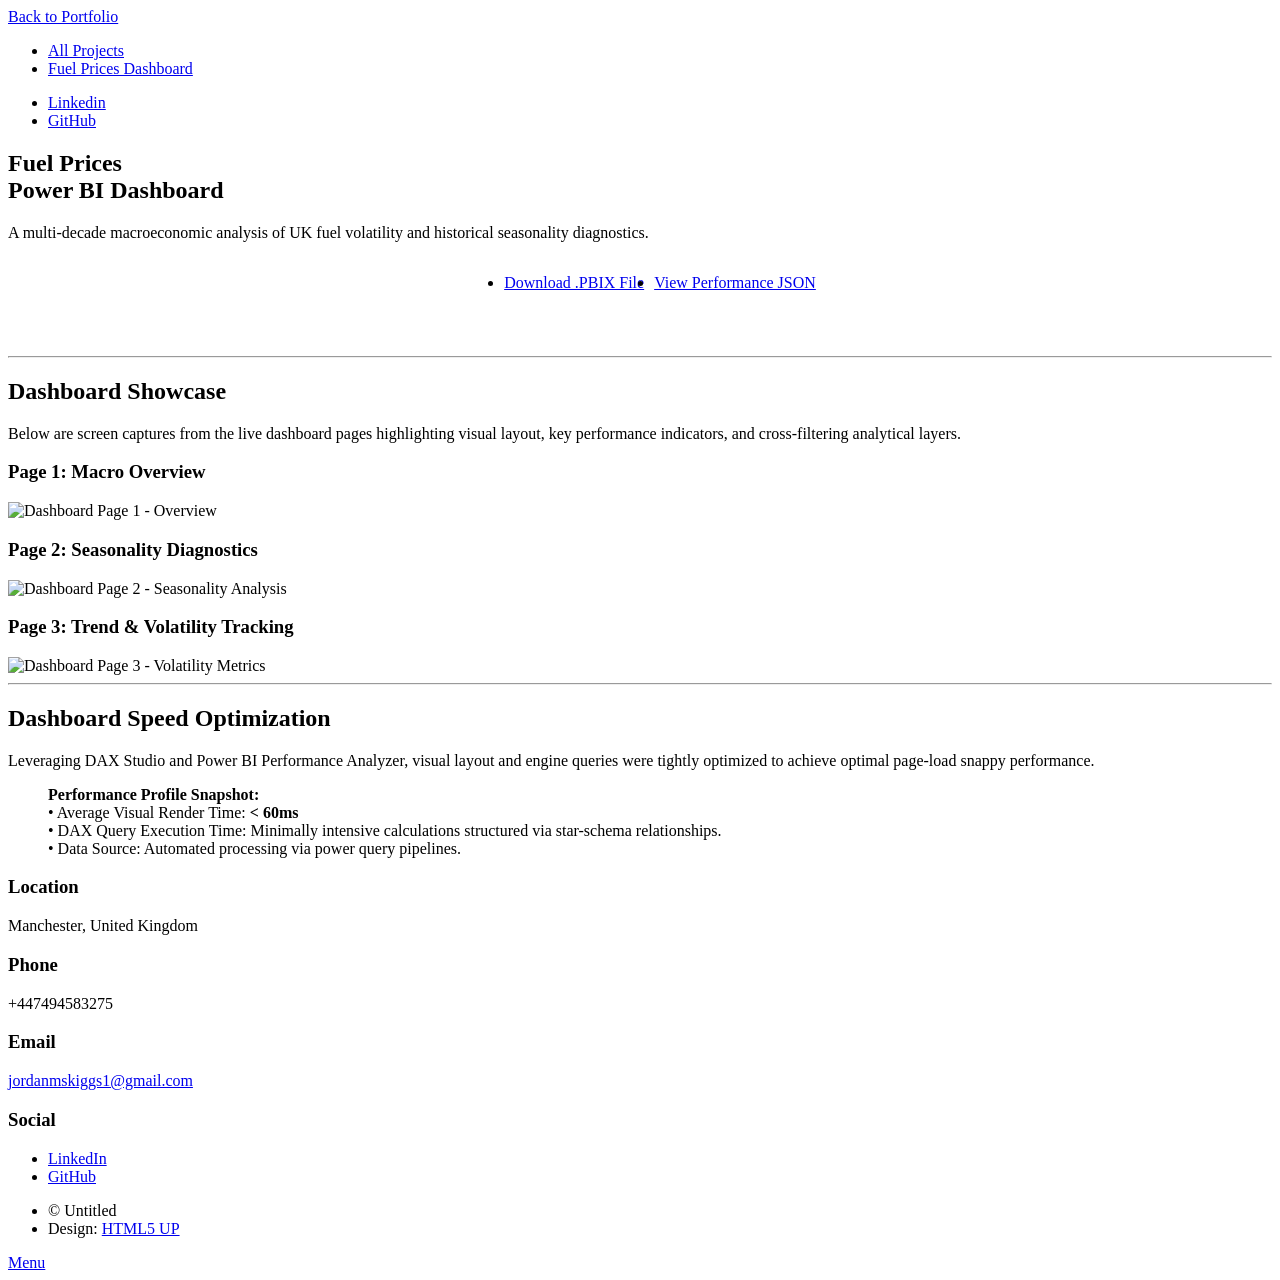
==== fuel-prices.html @ 47be3a99 "Create fuel-prices.html" ====
<!DOCTYPE HTML>
<!--
	Massively by HTML5 UP
	html5up.net | @ajlkn
	Free for personal and commercial use under the CCA 3.0 license (html5up.net/license)
-->
<html>
	<head>
		<title>Fuel Prices Dashboard - Jordan Skiggs Portfolio</title>
		<meta charset="utf-8" />
		<meta name="viewport" content="width=device-width, initial-scale=1, user-scalable=no" />
		<link rel="stylesheet" href="assets/css/main.css" />
		<noscript><link rel="stylesheet" href="assets/css/noscript.css" /></noscript>
	</head>
	<body class="is-preload">

		<!-- Wrapper -->
		<div id="wrapper">

			<!-- Header -->
			<header id="header">
				<a href="index.html" class="logo">Back to Portfolio</a>
			</header>

			<!-- Nav -->
			<nav id="nav">
				<ul class="links">
					<li><a href="index.html">All Projects</a></li>
					<li class="active"><a href="fuel-prices.html">Fuel Prices Dashboard</a></li>
				</ul>
				<ul class="icons">
					<li><a href="https://www.linkedin.com/in/jordan-skiggs-04aa2b9a/" class="icon brands fa-linkedin"><span class="label">Linkedin</span></a></li>
					<li><a href="https://github.com/JordSkiggs" class="icon brands fa-github"><span class="label">GitHub</span></a></li>
				</ul>
			</nav>

			<!-- Main Content -->
			<div id="main">

				<!-- Project Header -->
				<section class="post">
					<header class="major">
						<h1>Fuel Prices<br />Power BI Dashboard</h1>
						<p>A multi-decade macroeconomic analysis of UK fuel volatility and historical seasonality diagnostics.</p>
					</header>

					<!-- Action Buttons -->
					<div style="text-align: center; margin-bottom: 3em;">
						<ul class="actions special" style="display: inline-flex; gap: 10px; justify-content: center;">
							<li><a href="https://github.com/JordSkiggs/FuelPrices/blob/main/Fuel%20Prices.pbix" class="button primary icon solid fa-download">Download .PBIX File</a></li>
							<li><a href="https://github.com/JordSkiggs/FuelPrices/blob/main/PowerBIPerformanceData.json" target="_blank" class="button icon solid fa-file-code">View Performance JSON</a></li>
						</ul>
					</div>

					<hr />

					<!-- Dashboard Pages Showcase -->
					<h2>Dashboard Showcase</h2>
					<p>Below are screen captures from the live dashboard pages highlighting visual layout, key performance indicators, and cross-filtering analytical layers.</p>
					
					<div class="image main">
						<h3>Page 1: Macro Overview</h3>
						<img src="images/fuel-page1.jpg" alt="Dashboard Page 1 - Overview" />
					</div>
					
					<div class="image main">
						<h3>Page 2: Seasonality Diagnostics</h3>
						<img src="images/fuel-page2.jpg" alt="Dashboard Page 2 - Seasonality Analysis" />
					</div>
					
					<div class="image main">
						<h3>Page 3: Trend &amp; Volatility Tracking</h3>
						<img src="images/fuel-page3.jpg" alt="Dashboard Page 3 - Volatility Metrics" />
					</div>

					<hr />

					<!-- Performance Metadata Summary Section -->
					<h2>Dashboard Speed Optimization</h2>
					<p>Leveraging DAX Studio and Power BI Performance Analyzer, visual layout and engine queries were tightly optimized to achieve optimal page-load snappy performance.</p>
					<blockquote>
						<strong>Performance Profile Snapshot:</strong><br />
						• Average Visual Render Time: <strong>&lt; 60ms</strong><br />
						• DAX Query Execution Time: Minimally intensive calculations structured via star-schema relationships.<br />
						• Data Source: Automated processing via power query pipelines.
					</blockquote>
				</section>

			</div>

			<!-- Footer -->
			<footer id="footer">
				<section class="split contact">
					<section class="alt">
						<h3>Location</h3>
						<p>Manchester, United Kingdom</p>
					</section>
					<section>
						<h3>Phone</h3>
						<p>+447494583275</p>
					</section>
					<section>
						<h3>Email</h3>
						<p><a href="mailto:jordanmskiggs1@gmail.com">jordanmskiggs1@gmail.com</a></p>
					</section>
					<section>
						<h3>Social</h3>
						<ul class="icons alt">
							<li><a href="https://www.linkedin.com/in/jordan-skiggs-04aa2b9a/" class="icon brands alt fa-linkedin"><span class="label">LinkedIn</span></a></li>
							<li><a href="https://github.com/JordSkiggs" class="icon brands alt fa-github"><span class="label">GitHub</span></a></li>
						</ul>
					</section>
				</section>
			</footer>

			<!-- Copyright -->
			<div id="copyright">
				<ul><li>&copy; Untitled</li><li>Design: <a href="https://html5up.net">HTML5 UP</a></li></ul>
			</div>

		</div>

		<!-- Scripts -->
		<script src="assets/js/jquery.min.js"></script>
		<script src="assets/js/jquery.scrollex.min.js"></script>
		<script src="assets/js/jquery.scrolly.min.js"></script>
		<script src="assets/js/browser.min.js"></script>
		<script src="assets/js/breakpoints.min.js"></script>
		<script src="assets/js/util.js"></script>
		<script src="assets/js/main.js"></script>

	</body>
</html>
---- assets/css/main.css ----
@import url(fontawesome-all.min.css);
@import url("https://fonts.googleapis.com/css?family=Merriweather:300,700,300italic,700italic|Source+Sans+Pro:900");

/*
	Massively by HTML5 UP
	html5up.net | @ajlkn
	Free for personal and commercial use under the CCA 3.0 license (html5up.net/license)
*/

html, body, div, span, applet, object,
iframe, h1, h2, h3, h4, h5, h6, p, blockquote,
pre, a, abbr, acronym, address, big, cite,
code, del, dfn, em, img, ins, kbd, q, s, samp,
small, strike, strong, sub, sup, tt, var, b,
u, i, center, dl, dt, dd, ol, ul, li, fieldset,
form, label, legend, table, caption, tbody,
tfoot, thead, tr, th, td, article, aside,
canvas, details, embed, figure, figcaption,
footer, header, hgroup, menu, nav, output, ruby,
section, summary, time, mark, audio, video {
	margin: 0;
	padding: 0;
	border: 0;
	font-size: 100%;
	font: inherit;
	vertical-align: baseline;}

article, aside, details, figcaption, figure,
footer, header, hgroup, menu, nav, section {
	display: block;}

body {
	line-height: 1;
}

ol, ul {
	list-style: none;
}

blockquote, q {
	quotes: none;
}

	blockquote:before, blockquote:after, q:before, q:after {
		content: '';
		content: none;
	}

table {
	border-collapse: collapse;
	border-spacing: 0;
}

body {
	-webkit-text-size-adjust: none;
}

mark {
	background-color: transparent;
	color: inherit;
}

input::-moz-focus-inner {
	border: 0;
	padding: 0;
}

input, select, textarea {
	-moz-appearance: none;
	-webkit-appearance: none;
	-ms-appearance: none;
	appearance: none;
}

/* Basic */

	@-ms-viewport {
		width: device-width;
	}

	body {
		-ms-overflow-style: scrollbar;
	}

	@media screen and (max-width: 480px) {

		html, body {
			min-width: 320px;
		}

	}

	html {
		box-sizing: border-box;
	}

	*, *:before, *:after {
		box-sizing: inherit;
	}

	body {
		background-color: #1e252d;
	}

		body.is-preload *, body.is-preload *:before, body.is-preload *:after {
			-moz-animation: none !important;
			-webkit-animation: none !important;
			-ms-animation: none !important;
			animation: none !important;
			-moz-transition: none !important;
			-webkit-transition: none !important;
			-ms-transition: none !important;
			transition: none !important;
		}

/* Type */

	html {
		font-size: 16pt;
	}

		@media screen and (max-width: 1680px) {

			html {
				font-size: 12pt;
			}

		}

		@media screen and (max-width: 1280px) {

			html {
				font-size: 11pt;
			}

		}

		@media screen and (max-width: 360px) {

			html {
				font-size: 10pt;
			}

		}

	body {
		color: #212931;
	}

	body, input, select, textarea {
		font-family: "Merriweather", Georgia, serif;
		font-weight: 300;
		font-size: 1rem;
		line-height: 2.375;
	}

	a {
		-moz-transition: color 0.2s ease-in-out, background-color 0.2s ease-in-out, border-color 0.2s ease-in-out, box-shadow 0.2s ease-in-out;
		-webkit-transition: color 0.2s ease-in-out, background-color 0.2s ease-in-out, border-color 0.2s ease-in-out, box-shadow 0.2s ease-in-out;
		-ms-transition: color 0.2s ease-in-out, background-color 0.2s ease-in-out, border-color 0.2s ease-in-out, box-shadow 0.2s ease-in-out;
		transition: color 0.2s ease-in-out, background-color 0.2s ease-in-out, border-color 0.2s ease-in-out, box-shadow 0.2s ease-in-out;
		border-bottom: dotted 1px;
		text-decoration: none;
	}

		a:hover {
			border-bottom-color: transparent;
		}

	strong, b {
		font-weight: 600;
	}

	em, i {
		font-style: italic;
	}

	p {
		text-align: justify;
		margin: 0 0 2rem 0;
	}

	h1, h2, h3, h4, h5, h6 {
		font-family: "Source Sans Pro", Helvetica, sans-serif;
		font-weight: 900;
		line-height: 1.5;
		letter-spacing: 0.075em;
		text-transform: uppercase;
		margin: 0 0 1rem 0;
	}

		h1 a, h2 a, h3 a, h4 a, h5 a, h6 a {
			border-bottom: 0;
			color: inherit;
			text-decoration: none;
		}

	h1 {
		font-size: 4rem;
		line-height: 1.1;
		margin: 0 0 2rem 0;
	}

	h2 {
		font-size: 1.75rem;
		line-height: 1.3;
		margin: 0 0 1.5rem 0;
	}

	h3 {
		font-size: 1.25rem;
		margin: 0 0 1.5rem 0;
	}

	h4 {
		font-size: 1rem;
	}

	h5 {
		font-size: 0.9rem;
	}

	h6 {
		font-size: 0.8rem;
	}

	sub {
		font-size: 0.8rem;
		position: relative;
		top: 0.5rem;
	}

	sup {
		font-size: 0.8rem;
		position: relative;
		top: -0.5rem;
	}

	blockquote {
		border-left: solid 4px;
		font-style: italic;
		margin: 0 0 2rem 0;
		padding: 0.5rem 0 0.5rem 2rem;
	}

	code {
		border: solid 2px;
		font-family: "Courier New", monospace;
		font-size: 0.9rem;
		margin: 0 0.25rem;
		padding: 0.25rem 0.65rem;
	}

	pre {
		-webkit-overflow-scrolling: touch;
		font-family: "Courier New", monospace;
		font-size: 0.9rem;
		margin: 0 0 2rem 0;
	}

		pre code {
			display: block;
			line-height: 1.75;
			padding: 1rem 1.5rem;
			overflow-x: auto;
		}

	hr {
		border: 0;
		border-bottom: solid 2px;
		margin: 3rem 0;
	}

		hr.major {
			margin: 5rem 0;
		}

	.align-left {
		text-align: left;
	}

	.align-center {
		text-align: center;
	}

	.align-right {
		text-align: right;
	}

	input, select, textarea {
		color: #212931;
	}

	a {
		color: #212931;
		border-bottom-color: rgba(33, 41, 49, 0.5);
	}

		a:hover {
			border-bottom-color: transparent;
			color: #18bfef !important;
		}

	strong, b {
		color: #212931;
	}

	h1, h2, h3, h4, h5, h6 {
		color: #212931;
	}

	blockquote {
		border-left-color: #eeeeee;
	}

	code {
		background: rgba(220, 220, 220, 0.25);
		border-color: #eeeeee;
	}

	hr {
		border-bottom-color: #eeeeee;
	}

/* Row */

	.row {
		display: flex;
		flex-wrap: wrap;
		box-sizing: border-box;
		align-items: stretch;
	}

		.row > * {
			box-sizing: border-box;
		}

		.row.gtr-uniform > * > :last-child {
			margin-bottom: 0;
		}

		.row.aln-left {
			justify-content: flex-start;
		}

		.row.aln-center {
			justify-content: center;
		}

		.row.aln-right {
			justify-content: flex-end;
		}

		.row.aln-top {
			align-items: flex-start;
		}

		.row.aln-middle {
			align-items: center;
		}

		.row.aln-bottom {
			align-items: flex-end;
		}

		.row > .imp {
			order: -1;
		}

		.row > .col-1 {
			width: 8.33333%;
		}

		.row > .off-1 {
			margin-left: 8.33333%;
		}

		.row > .col-2 {
			width: 16.66667%;
		}

		.row > .off-2 {
			margin-left: 16.66667%;
		}

		.row > .col-3 {
			width: 25%;
		}

		.row > .off-3 {
			margin-left: 25%;
		}

		.row > .col-4 {
			width: 33.33333%;
		}

		.row > .off-4 {
			margin-left: 33.33333%;
		}

		.row > .col-5 {
			width: 41.66667%;
		}

		.row > .off-5 {
			margin-left: 41.66667%;
		}

		.row > .col-6 {
			width: 50%;
		}

		.row > .off-6 {
			margin-left: 50%;
		}

		.row > .col-7 {
			width: 58.33333%;
		}

		.row > .off-7 {
			margin-left: 58.33333%;
		}

		.row > .col-8 {
			width: 66.66667%;
		}

		.row > .off-8 {
			margin-left: 66.66667%;
		}

		.row > .col-9 {
			width: 75%;
		}

		.row > .off-9 {
			margin-left: 75%;
		}

		.row > .col-10 {
			width: 83.33333%;
		}

		.row > .off-10 {
			margin-left: 83.33333%;
		}

		.row > .col-11 {
			width: 91.66667%;
		}

		.row > .off-11 {
			margin-left: 91.66667%;
		}

		.row > .col-12 {
			width: 100%;
		}

		.row > .off-12 {
			margin-left: 100%;
		}

		.row.gtr-0 {
			margin-top: 0;
			margin-left: 0rem;
		}

			.row.gtr-0 > * {
				padding: 0 0 0 0rem;
			}

			.row.gtr-0.gtr-uniform {
				margin-top: 0rem;
			}

				.row.gtr-0.gtr-uniform > * {
					padding-top: 0rem;
				}

		.row.gtr-25 {
			margin-top: 0;
			margin-left: -0.375rem;
		}

			.row.gtr-25 > * {
				padding: 0 0 0 0.375rem;
			}

			.row.gtr-25.gtr-uniform {
				margin-top: -0.375rem;
			}

				.row.gtr-25.gtr-uniform > * {
					padding-top: 0.375rem;
				}

		.row.gtr-50 {
			margin-top: 0;
			margin-left: -0.75rem;
		}

			.row.gtr-50 > * {
				padding: 0 0 0 0.75rem;
			}

			.row.gtr-50.gtr-uniform {
				margin-top: -0.75rem;
			}

				.row.gtr-50.gtr-uniform > * {
					padding-top: 0.75rem;
				}

		.row {
			margin-top: 0;
			margin-left: -1.5rem;
		}

			.row > * {
				padding: 0 0 0 1.5rem;
			}

			.row.gtr-uniform {
				margin-top: -1.5rem;
			}

				.row.gtr-uniform > * {
					padding-top: 1.5rem;
				}

		.row.gtr-150 {
			margin-top: 0;
			margin-left: -2.25rem;
		}

			.row.gtr-150 > * {
				padding: 0 0 0 2.25rem;
			}

			.row.gtr-150.gtr-uniform {
				margin-top: -2.25rem;
			}

				.row.gtr-150.gtr-uniform > * {
					padding-top: 2.25rem;
				}

		.row.gtr-200 {
			margin-top: 0;
			margin-left: -3rem;
		}

			.row.gtr-200 > * {
				padding: 0 0 0 3rem;
			}

			.row.gtr-200.gtr-uniform {
				margin-top: -3rem;
			}

				.row.gtr-200.gtr-uniform > * {
					padding-top: 3rem;
				}

		@media screen and (max-width: 1680px) {

			.row {
				display: flex;
				flex-wrap: wrap;
				box-sizing: border-box;
				align-items: stretch;
			}

				.row > * {
					box-sizing: border-box;
				}

				.row.gtr-uniform > * > :last-child {
					margin-bottom: 0;
				}

				.row.aln-left {
					justify-content: flex-start;
				}

				.row.aln-center {
					justify-content: center;
				}

				.row.aln-right {
					justify-content: flex-end;
				}

				.row.aln-top {
					align-items: flex-start;
				}

				.row.aln-middle {
					align-items: center;
				}

				.row.aln-bottom {
					align-items: flex-end;
				}

				.row > .imp-xlarge {
					order: -1;
				}

				.row > .col-1-xlarge {
					width: 8.33333%;
				}

				.row > .off-1-xlarge {
					margin-left: 8.33333%;
				}

				.row > .col-2-xlarge {
					width: 16.66667%;
				}

				.row > .off-2-xlarge {
					margin-left: 16.66667%;
				}

				.row > .col-3-xlarge {
					width: 25%;
				}

				.row > .off-3-xlarge {
					margin-left: 25%;
				}

				.row > .col-4-xlarge {
					width: 33.33333%;
				}

				.row > .off-4-xlarge {
					margin-left: 33.33333%;
				}

				.row > .col-5-xlarge {
					width: 41.66667%;
				}

				.row > .off-5-xlarge {
					margin-left: 41.66667%;
				}

				.row > .col-6-xlarge {
					width: 50%;
				}

				.row > .off-6-xlarge {
					margin-left: 50%;
				}

				.row > .col-7-xlarge {
					width: 58.33333%;
				}

				.row > .off-7-xlarge {
					margin-left: 58.33333%;
				}

				.row > .col-8-xlarge {
					width: 66.66667%;
				}

				.row > .off-8-xlarge {
					margin-left: 66.66667%;
				}

				.row > .col-9-xlarge {
					width: 75%;
				}

				.row > .off-9-xlarge {
					margin-left: 75%;
				}

				.row > .col-10-xlarge {
					width: 83.33333%;
				}

				.row > .off-10-xlarge {
					margin-left: 83.33333%;
				}

				.row > .col-11-xlarge {
					width: 91.66667%;
				}

				.row > .off-11-xlarge {
					margin-left: 91.66667%;
				}

				.row > .col-12-xlarge {
					width: 100%;
				}

				.row > .off-12-xlarge {
					margin-left: 100%;
				}

				.row.gtr-0 {
					margin-top: 0;
					margin-left: 0rem;
				}

					.row.gtr-0 > * {
						padding: 0 0 0 0rem;
					}

					.row.gtr-0.gtr-uniform {
						margin-top: 0rem;
					}

						.row.gtr-0.gtr-uniform > * {
							padding-top: 0rem;
						}

				.row.gtr-25 {
					margin-top: 0;
					margin-left: -0.375rem;
				}

					.row.gtr-25 > * {
						padding: 0 0 0 0.375rem;
					}

					.row.gtr-25.gtr-uniform {
						margin-top: -0.375rem;
					}

						.row.gtr-25.gtr-uniform > * {
							padding-top: 0.375rem;
						}

				.row.gtr-50 {
					margin-top: 0;
					margin-left: -0.75rem;
				}

					.row.gtr-50 > * {
						padding: 0 0 0 0.75rem;
					}

					.row.gtr-50.gtr-uniform {
						margin-top: -0.75rem;
					}

						.row.gtr-50.gtr-uniform > * {
							padding-top: 0.75rem;
						}

				.row {
					margin-top: 0;
					margin-left: -1.5rem;
				}

					.row > * {
						padding: 0 0 0 1.5rem;
					}

					.row.gtr-uniform {
						margin-top: -1.5rem;
					}

						.row.gtr-uniform > * {
							padding-top: 1.5rem;
						}

				.row.gtr-150 {
					margin-top: 0;
					margin-left: -2.25rem;
				}

					.row.gtr-150 > * {
						padding: 0 0 0 2.25rem;
					}

					.row.gtr-150.gtr-uniform {
						margin-top: -2.25rem;
					}

						.row.gtr-150.gtr-uniform > * {
							padding-top: 2.25rem;
						}

				.row.gtr-200 {
					margin-top: 0;
					margin-left: -3rem;
				}

					.row.gtr-200 > * {
						padding: 0 0 0 3rem;
					}

					.row.gtr-200.gtr-uniform {
						margin-top: -3rem;
					}

						.row.gtr-200.gtr-uniform > * {
							padding-top: 3rem;
						}

		}

		@media screen and (max-width: 1280px) {

			.row {
				display: flex;
				flex-wrap: wrap;
				box-sizing: border-box;
				align-items: stretch;
			}

				.row > * {
					box-sizing: border-box;
				}

				.row.gtr-uniform > * > :last-child {
					margin-bottom: 0;
				}

				.row.aln-left {
					justify-content: flex-start;
				}

				.row.aln-center {
					justify-content: center;
				}

				.row.aln-right {
					justify-content: flex-end;
				}

				.row.aln-top {
					align-items: flex-start;
				}

				.row.aln-middle {
					align-items: center;
				}

				.row.aln-bottom {
					align-items: flex-end;
				}

				.row > .imp-large {
					order: -1;
				}

				.row > .col-1-large {
					width: 8.33333%;
				}

				.row > .off-1-large {
					margin-left: 8.33333%;
				}

				.row > .col-2-large {
					width: 16.66667%;
				}

				.row > .off-2-large {
					margin-left: 16.66667%;
				}

				.row > .col-3-large {
					width: 25%;
				}

				.row > .off-3-large {
					margin-left: 25%;
				}

				.row > .col-4-large {
					width: 33.33333%;
				}

				.row > .off-4-large {
					margin-left: 33.33333%;
				}

				.row > .col-5-large {
					width: 41.66667%;
				}

				.row > .off-5-large {
					margin-left: 41.66667%;
				}

				.row > .col-6-large {
					width: 50%;
				}

				.row > .off-6-large {
					margin-left: 50%;
				}

				.row > .col-7-large {
					width: 58.33333%;
				}

				.row > .off-7-large {
					margin-left: 58.33333%;
				}

				.row > .col-8-large {
					width: 66.66667%;
				}

				.row > .off-8-large {
					margin-left: 66.66667%;
				}

				.row > .col-9-large {
					width: 75%;
				}

				.row > .off-9-large {
					margin-left: 75%;
				}

				.row > .col-10-large {
					width: 83.33333%;
				}

				.row > .off-10-large {
					margin-left: 83.33333%;
				}

				.row > .col-11-large {
					width: 91.66667%;
				}

				.row > .off-11-large {
					margin-left: 91.66667%;
				}

				.row > .col-12-large {
					width: 100%;
				}

				.row > .off-12-large {
					margin-left: 100%;
				}

				.row.gtr-0 {
					margin-top: 0;
					margin-left: 0rem;
				}

					.row.gtr-0 > * {
						padding: 0 0 0 0rem;
					}

					.row.gtr-0.gtr-uniform {
						margin-top: 0rem;
					}

						.row.gtr-0.gtr-uniform > * {
							padding-top: 0rem;
						}

				.row.gtr-25 {
					margin-top: 0;
					margin-left: -0.375rem;
				}

					.row.gtr-25 > * {
						padding: 0 0 0 0.375rem;
					}

					.row.gtr-25.gtr-uniform {
						margin-top: -0.375rem;
					}

						.row.gtr-25.gtr-uniform > * {
							padding-top: 0.375rem;
						}

				.row.gtr-50 {
					margin-top: 0;
					margin-left: -0.75rem;
				}

					.row.gtr-50 > * {
						padding: 0 0 0 0.75rem;
					}

					.row.gtr-50.gtr-uniform {
						margin-top: -0.75rem;
					}

						.row.gtr-50.gtr-uniform > * {
							padding-top: 0.75rem;
						}

				.row {
					margin-top: 0;
					margin-left: -1.5rem;
				}

					.row > * {
						padding: 0 0 0 1.5rem;
					}

					.row.gtr-uniform {
						margin-top: -1.5rem;
					}

						.row.gtr-uniform > * {
							padding-top: 1.5rem;
						}

				.row.gtr-150 {
					margin-top: 0;
					margin-left: -2.25rem;
				}

					.row.gtr-150 > * {
						padding: 0 0 0 2.25rem;
					}

					.row.gtr-150.gtr-uniform {
						margin-top: -2.25rem;
					}

						.row.gtr-150.gtr-uniform > * {
							padding-top: 2.25rem;
						}

				.row.gtr-200 {
					margin-top: 0;
					margin-left: -3rem;
				}

					.row.gtr-200 > * {
						padding: 0 0 0 3rem;
					}

					.row.gtr-200.gtr-uniform {
						margin-top: -3rem;
					}

						.row.gtr-200.gtr-uniform > * {
							padding-top: 3rem;
						}

		}

		@media screen and (max-width: 980px) {

			.row {
				display: flex;
				flex-wrap: wrap;
				box-sizing: border-box;
				align-items: stretch;
			}

				.row > * {
					box-sizing: border-box;
				}

				.row.gtr-uniform > * > :last-child {
					margin-bottom: 0;
				}

				.row.aln-left {
					justify-content: flex-start;
				}

				.row.aln-center {
					justify-content: center;
				}

				.row.aln-right {
					justify-content: flex-end;
				}

				.row.aln-top {
					align-items: flex-start;
				}

				.row.aln-middle {
					align-items: center;
				}

				.row.aln-bottom {
					align-items: flex-end;
				}

				.row > .imp-medium {
					order: -1;
				}

				.row > .col-1-medium {
					width: 8.33333%;
				}

				.row > .off-1-medium {
					margin-left: 8.33333%;
				}

				.row > .col-2-medium {
					width: 16.66667%;
				}

				.row > .off-2-medium {
					margin-left: 16.66667%;
				}

				.row > .col-3-medium {
					width: 25%;
				}

				.row > .off-3-medium {
					margin-left: 25%;
				}

				.row > .col-4-medium {
					width: 33.33333%;
				}

				.row > .off-4-medium {
					margin-left: 33.33333%;
				}

				.row > .col-5-medium {
					width: 41.66667%;
				}

				.row > .off-5-medium {
					margin-left: 41.66667%;
				}

				.row > .col-6-medium {
					width: 50%;
				}

				.row > .off-6-medium {
					margin-left: 50%;
				}

				.row > .col-7-medium {
					width: 58.33333%;
				}

				.row > .off-7-medium {
					margin-left: 58.33333%;
				}

				.row > .col-8-medium {
					width: 66.66667%;
				}

				.row > .off-8-medium {
					margin-left: 66.66667%;
				}

				.row > .col-9-medium {
					width: 75%;
				}

				.row > .off-9-medium {
					margin-left: 75%;
				}

				.row > .col-10-medium {
					width: 83.33333%;
				}

				.row > .off-10-medium {
					margin-left: 83.33333%;
				}

				.row > .col-11-medium {
					width: 91.66667%;
				}

				.row > .off-11-medium {
					margin-left: 91.66667%;
				}

				.row > .col-12-medium {
					width: 100%;
				}

				.row > .off-12-medium {
					margin-left: 100%;
				}

				.row.gtr-0 {
					margin-top: 0;
					margin-left: 0rem;
				}

					.row.gtr-0 > * {
						padding: 0 0 0 0rem;
					}

					.row.gtr-0.gtr-uniform {
						margin-top: 0rem;
					}

						.row.gtr-0.gtr-uniform > * {
							padding-top: 0rem;
						}

				.row.gtr-25 {
					margin-top: 0;
					margin-left: -0.375rem;
				}

					.row.gtr-25 > * {
						padding: 0 0 0 0.375rem;
					}

					.row.gtr-25.gtr-uniform {
						margin-top: -0.375rem;
					}

						.row.gtr-25.gtr-uniform > * {
							padding-top: 0.375rem;
						}

				.row.gtr-50 {
					margin-top: 0;
					margin-left: -0.75rem;
				}

					.row.gtr-50 > * {
						padding: 0 0 0 0.75rem;
					}

					.row.gtr-50.gtr-uniform {
						margin-top: -0.75rem;
					}

						.row.gtr-50.gtr-uniform > * {
							padding-top: 0.75rem;
						}

				.row {
					margin-top: 0;
					margin-left: -1.5rem;
				}

					.row > * {
						padding: 0 0 0 1.5rem;
					}

					.row.gtr-uniform {
						margin-top: -1.5rem;
					}

						.row.gtr-uniform > * {
							padding-top: 1.5rem;
						}

				.row.gtr-150 {
					margin-top: 0;
					margin-left: -2.25rem;
				}

					.row.gtr-150 > * {
						padding: 0 0 0 2.25rem;
					}

					.row.gtr-150.gtr-uniform {
						margin-top: -2.25rem;
					}

						.row.gtr-150.gtr-uniform > * {
							padding-top: 2.25rem;
						}

				.row.gtr-200 {
					margin-top: 0;
					margin-left: -3rem;
				}

					.row.gtr-200 > * {
						padding: 0 0 0 3rem;
					}

					.row.gtr-200.gtr-uniform {
						margin-top: -3rem;
					}

						.row.gtr-200.gtr-uniform > * {
							padding-top: 3rem;
						}

		}

		@media screen and (max-width: 736px) {

			.row {
				display: flex;
				flex-wrap: wrap;
				box-sizing: border-box;
				align-items: stretch;
			}

				.row > * {
					box-sizing: border-box;
				}

				.row.gtr-uniform > * > :last-child {
					margin-bottom: 0;
				}

				.row.aln-left {
					justify-content: flex-start;
				}

				.row.aln-center {
					justify-content: center;
				}

				.row.aln-right {
					justify-content: flex-end;
				}

				.row.aln-top {
					align-items: flex-start;
				}

				.row.aln-middle {
					align-items: center;
				}

				.row.aln-bottom {
					align-items: flex-end;
				}

				.row > .imp-small {
					order: -1;
				}

				.row > .col-1-small {
					width: 8.33333%;
				}

				.row > .off-1-small {
					margin-left: 8.33333%;
				}

				.row > .col-2-small {
					width: 16.66667%;
				}

				.row > .off-2-small {
					margin-left: 16.66667%;
				}

				.row > .col-3-small {
					width: 25%;
				}

				.row > .off-3-small {
					margin-left: 25%;
				}

				.row > .col-4-small {
					width: 33.33333%;
				}

				.row > .off-4-small {
					margin-left: 33.33333%;
				}

				.row > .col-5-small {
					width: 41.66667%;
				}

				.row > .off-5-small {
					margin-left: 41.66667%;
				}

				.row > .col-6-small {
					width: 50%;
				}

				.row > .off-6-small {
					margin-left: 50%;
				}

				.row > .col-7-small {
					width: 58.33333%;
				}

				.row > .off-7-small {
					margin-left: 58.33333%;
				}

				.row > .col-8-small {
					width: 66.66667%;
				}

				.row > .off-8-small {
					margin-left: 66.66667%;
				}

				.row > .col-9-small {
					width: 75%;
				}

				.row > .off-9-small {
					margin-left: 75%;
				}

				.row > .col-10-small {
					width: 83.33333%;
				}

				.row > .off-10-small {
					margin-left: 83.33333%;
				}

				.row > .col-11-small {
					width: 91.66667%;
				}

				.row > .off-11-small {
					margin-left: 91.66667%;
				}

				.row > .col-12-small {
					width: 100%;
				}

				.row > .off-12-small {
					margin-left: 100%;
				}

				.row.gtr-0 {
					margin-top: 0;
					margin-left: 0rem;
				}

					.row.gtr-0 > * {
						padding: 0 0 0 0rem;
					}

					.row.gtr-0.gtr-uniform {
						margin-top: 0rem;
					}

						.row.gtr-0.gtr-uniform > * {
							padding-top: 0rem;
						}

				.row.gtr-25 {
					margin-top: 0;
					margin-left: -0.375rem;
				}

					.row.gtr-25 > * {
						padding: 0 0 0 0.375rem;
					}

					.row.gtr-25.gtr-uniform {
						margin-top: -0.375rem;
					}

						.row.gtr-25.gtr-uniform > * {
							padding-top: 0.375rem;
						}

				.row.gtr-50 {
					margin-top: 0;
					margin-left: -0.75rem;
				}

					.row.gtr-50 > * {
						padding: 0 0 0 0.75rem;
					}

					.row.gtr-50.gtr-uniform {
						margin-top: -0.75rem;
					}

						.row.gtr-50.gtr-uniform > * {
							padding-top: 0.75rem;
						}

				.row {
					margin-top: 0;
					margin-left: -1.5rem;
				}

					.row > * {
						padding: 0 0 0 1.5rem;
					}

					.row.gtr-uniform {
						margin-top: -1.5rem;
					}

						.row.gtr-uniform > * {
							padding-top: 1.5rem;
						}

				.row.gtr-150 {
					margin-top: 0;
					margin-left: -2.25rem;
				}

					.row.gtr-150 > * {
						padding: 0 0 0 2.25rem;
					}

					.row.gtr-150.gtr-uniform {
						margin-top: -2.25rem;
					}

						.row.gtr-150.gtr-uniform > * {
							padding-top: 2.25rem;
						}

				.row.gtr-200 {
					margin-top: 0;
					margin-left: -3rem;
				}

					.row.gtr-200 > * {
						padding: 0 0 0 3rem;
					}

					.row.gtr-200.gtr-uniform {
						margin-top: -3rem;
					}

						.row.gtr-200.gtr-uniform > * {
							padding-top: 3rem;
						}

		}

		@media screen and (max-width: 480px) {

			.row {
				display: flex;
				flex-wrap: wrap;
				box-sizing: border-box;
				align-items: stretch;
			}

				.row > * {
					box-sizing: border-box;
				}

				.row.gtr-uniform > * > :last-child {
					margin-bottom: 0;
				}

				.row.aln-left {
					justify-content: flex-start;
				}

				.row.aln-center {
					justify-content: center;
				}

				.row.aln-right {
					justify-content: flex-end;
				}

				.row.aln-top {
					align-items: flex-start;
				}

				.row.aln-middle {
					align-items: center;
				}

				.row.aln-bottom {
					align-items: flex-end;
				}

				.row > .imp-xsmall {
					order: -1;
				}

				.row > .col-1-xsmall {
					width: 8.33333%;
				}

				.row > .off-1-xsmall {
					margin-left: 8.33333%;
				}

				.row > .col-2-xsmall {
					width: 16.66667%;
				}

				.row > .off-2-xsmall {
					margin-left: 16.66667%;
				}

				.row > .col-3-xsmall {
					width: 25%;
				}

				.row > .off-3-xsmall {
					margin-left: 25%;
				}

				.row > .col-4-xsmall {
					width: 33.33333%;
				}

				.row > .off-4-xsmall {
					margin-left: 33.33333%;
				}

				.row > .col-5-xsmall {
					width: 41.66667%;
				}

				.row > .off-5-xsmall {
					margin-left: 41.66667%;
				}

				.row > .col-6-xsmall {
					width: 50%;
				}

				.row > .off-6-xsmall {
					margin-left: 50%;
				}

				.row > .col-7-xsmall {
					width: 58.33333%;
				}

				.row > .off-7-xsmall {
					margin-left: 58.33333%;
				}

				.row > .col-8-xsmall {
					width: 66.66667%;
				}

				.row > .off-8-xsmall {
					margin-left: 66.66667%;
				}

				.row > .col-9-xsmall {
					width: 75%;
				}

				.row > .off-9-xsmall {
					margin-left: 75%;
				}

				.row > .col-10-xsmall {
					width: 83.33333%;
				}

				.row > .off-10-xsmall {
					margin-left: 83.33333%;
				}

				.row > .col-11-xsmall {
					width: 91.66667%;
				}

				.row > .off-11-xsmall {
					margin-left: 91.66667%;
				}

				.row > .col-12-xsmall {
					width: 100%;
				}

				.row > .off-12-xsmall {
					margin-left: 100%;
				}

				.row.gtr-0 {
					margin-top: 0;
					margin-left: 0rem;
				}

					.row.gtr-0 > * {
						padding: 0 0 0 0rem;
					}

					.row.gtr-0.gtr-uniform {
						margin-top: 0rem;
					}

						.row.gtr-0.gtr-uniform > * {
							padding-top: 0rem;
						}

				.row.gtr-25 {
					margin-top: 0;
					margin-left: -0.375rem;
				}

					.row.gtr-25 > * {
						padding: 0 0 0 0.375rem;
					}

					.row.gtr-25.gtr-uniform {
						margin-top: -0.375rem;
					}

						.row.gtr-25.gtr-uniform > * {
							padding-top: 0.375rem;
						}

				.row.gtr-50 {
					margin-top: 0;
					margin-left: -0.75rem;
				}

					.row.gtr-50 > * {
						padding: 0 0 0 0.75rem;
					}

					.row.gtr-50.gtr-uniform {
						margin-top: -0.75rem;
					}

						.row.gtr-50.gtr-uniform > * {
							padding-top: 0.75rem;
						}

				.row {
					margin-top: 0;
					margin-left: -1.5rem;
				}

					.row > * {
						padding: 0 0 0 1.5rem;
					}

					.row.gtr-uniform {
						margin-top: -1.5rem;
					}

						.row.gtr-uniform > * {
							padding-top: 1.5rem;
						}

				.row.gtr-150 {
					margin-top: 0;
					margin-left: -2.25rem;
				}

					.row.gtr-150 > * {
						padding: 0 0 0 2.25rem;
					}

					.row.gtr-150.gtr-uniform {
						margin-top: -2.25rem;
					}

						.row.gtr-150.gtr-uniform > * {
							padding-top: 2.25rem;
						}

				.row.gtr-200 {
					margin-top: 0;
					margin-left: -3rem;
				}

					.row.gtr-200 > * {
						padding: 0 0 0 3rem;
					}

					.row.gtr-200.gtr-uniform {
						margin-top: -3rem;
					}

						.row.gtr-200.gtr-uniform > * {
							padding-top: 3rem;
						}

		}

		@media screen and (max-width: 360px) {

			.row {
				display: flex;
				flex-wrap: wrap;
				box-sizing: border-box;
				align-items: stretch;
			}

				.row > * {
					box-sizing: border-box;
				}

				.row.gtr-uniform > * > :last-child {
					margin-bottom: 0;
				}

				.row.aln-left {
					justify-content: flex-start;
				}

				.row.aln-center {
					justify-content: center;
				}

				.row.aln-right {
					justify-content: flex-end;
				}

				.row.aln-top {
					align-items: flex-start;
				}

				.row.aln-middle {
					align-items: center;
				}

				.row.aln-bottom {
					align-items: flex-end;
				}

				.row > .imp-xxsmall {
					order: -1;
				}

				.row > .col-1-xxsmall {
					width: 8.33333%;
				}

				.row > .off-1-xxsmall {
					margin-left: 8.33333%;
				}

				.row > .col-2-xxsmall {
					width: 16.66667%;
				}

				.row > .off-2-xxsmall {
					margin-left: 16.66667%;
				}

				.row > .col-3-xxsmall {
					width: 25%;
				}

				.row > .off-3-xxsmall {
					margin-left: 25%;
				}

				.row > .col-4-xxsmall {
					width: 33.33333%;
				}

				.row > .off-4-xxsmall {
					margin-left: 33.33333%;
				}

				.row > .col-5-xxsmall {
					width: 41.66667%;
				}

				.row > .off-5-xxsmall {
					margin-left: 41.66667%;
				}

				.row > .col-6-xxsmall {
					width: 50%;
				}

				.row > .off-6-xxsmall {
					margin-left: 50%;
				}

				.row > .col-7-xxsmall {
					width: 58.33333%;
				}

				.row > .off-7-xxsmall {
					margin-left: 58.33333%;
				}

				.row > .col-8-xxsmall {
					width: 66.66667%;
				}

				.row > .off-8-xxsmall {
					margin-left: 66.66667%;
				}

				.row > .col-9-xxsmall {
					width: 75%;
				}

				.row > .off-9-xxsmall {
					margin-left: 75%;
				}

				.row > .col-10-xxsmall {
					width: 83.33333%;
				}

				.row > .off-10-xxsmall {
					margin-left: 83.33333%;
				}

				.row > .col-11-xxsmall {
					width: 91.66667%;
				}

				.row > .off-11-xxsmall {
					margin-left: 91.66667%;
				}

				.row > .col-12-xxsmall {
					width: 100%;
				}

				.row > .off-12-xxsmall {
					margin-left: 100%;
				}

				.row.gtr-0 {
					margin-top: 0;
					margin-left: 0rem;
				}

					.row.gtr-0 > * {
						padding: 0 0 0 0rem;
					}

					.row.gtr-0.gtr-uniform {
						margin-top: 0rem;
					}

						.row.gtr-0.gtr-uniform > * {
							padding-top: 0rem;
						}

				.row.gtr-25 {
					margin-top: 0;
					margin-left: -0.375rem;
				}

					.row.gtr-25 > * {
						padding: 0 0 0 0.375rem;
					}

					.row.gtr-25.gtr-uniform {
						margin-top: -0.375rem;
					}

						.row.gtr-25.gtr-uniform > * {
							padding-top: 0.375rem;
						}

				.row.gtr-50 {
					margin-top: 0;
					margin-left: -0.75rem;
				}

					.row.gtr-50 > * {
						padding: 0 0 0 0.75rem;
					}

					.row.gtr-50.gtr-uniform {
						margin-top: -0.75rem;
					}

						.row.gtr-50.gtr-uniform > * {
							padding-top: 0.75rem;
						}

				.row {
					margin-top: 0;
					margin-left: -1.5rem;
				}

					.row > * {
						padding: 0 0 0 1.5rem;
					}

					.row.gtr-uniform {
						margin-top: -1.5rem;
					}

						.row.gtr-uniform > * {
							padding-top: 1.5rem;
						}

				.row.gtr-150 {
					margin-top: 0;
					margin-left: -2.25rem;
				}

					.row.gtr-150 > * {
						padding: 0 0 0 2.25rem;
					}

					.row.gtr-150.gtr-uniform {
						margin-top: -2.25rem;
					}

						.row.gtr-150.gtr-uniform > * {
							padding-top: 2.25rem;
						}

				.row.gtr-200 {
					margin-top: 0;
					margin-left: -3rem;
				}

					.row.gtr-200 > * {
						padding: 0 0 0 3rem;
					}

					.row.gtr-200.gtr-uniform {
						margin-top: -3rem;
					}

						.row.gtr-200.gtr-uniform > * {
							padding-top: 3rem;
						}

		}

/* Box */

	.box {
		border: solid 2px;
		margin-bottom: 2rem;
		padding: 1.5rem;
	}

		.box > :last-child,
		.box > :last-child > :last-child,
		.box > :last-child > :last-child > :last-child {
			margin-bottom: 0;
		}

		.box.alt {
			border: 0;
			border-radius: 0;
			padding: 0;
		}

	.box {
		border-color: #eeeeee;
	}

/* Button */

	input[type="submit"],
	input[type="reset"],
	input[type="button"],
	button,
	.button {
		-moz-appearance: none;
		-webkit-appearance: none;
		-ms-appearance: none;
		appearance: none;
		-moz-transition: background-color 0.2s ease-in-out, box-shadow 0.2s ease-in-out, color 0.2s ease-in-out;
		-webkit-transition: background-color 0.2s ease-in-out, box-shadow 0.2s ease-in-out, color 0.2s ease-in-out;
		-ms-transition: background-color 0.2s ease-in-out, box-shadow 0.2s ease-in-out, color 0.2s ease-in-out;
		transition: background-color 0.2s ease-in-out, box-shadow 0.2s ease-in-out, color 0.2s ease-in-out;
		border: 0;
		border-radius: 0;
		cursor: pointer;
		display: inline-block;
		font-family: "Source Sans Pro", Helvetica, sans-serif;
		font-size: 0.8rem;
		font-weight: 900;
		letter-spacing: 0.075em;
		height: 3rem;
		line-height: 3rem;
		padding: 0 2rem;
		text-align: center;
		text-decoration: none;
		text-transform: uppercase;
		white-space: nowrap;
	}

		input[type="submit"].icon:before,
		input[type="reset"].icon:before,
		input[type="button"].icon:before,
		button.icon:before,
		.button.icon:before {
			margin-right: 0.5rem;
		}

		input[type="submit"].icon.solo,
		input[type="reset"].icon.solo,
		input[type="button"].icon.solo,
		button.icon.solo,
		.button.icon.solo {
			position: relative;
			width: 4rem;
			height: 4rem;
			line-height: 4rem;
			border-radius: 4rem;
			text-indent: 4rem;
			overflow: hidden;
			padding: 0;
			white-space: nowrap;
		}

			input[type="submit"].icon.solo:before,
			input[type="reset"].icon.solo:before,
			input[type="button"].icon.solo:before,
			button.icon.solo:before,
			.button.icon.solo:before {
				position: absolute;
				display: block;
				top: 0;
				left: 0;
				width: inherit;
				height: inherit;
				line-height: inherit;
				font-size: 1.25rem;
				margin-right: 0;
				text-align: center;
				text-indent: 0;
			}

		input[type="submit"].fit,
		input[type="reset"].fit,
		input[type="button"].fit,
		button.fit,
		.button.fit {
			width: 100%;
		}

		input[type="submit"].small,
		input[type="reset"].small,
		input[type="button"].small,
		button.small,
		.button.small {
			font-size: 0.7rem;
			height: 2.5rem;
			line-height: 2.5rem;
			padding: 0 1.5rem;
		}

		input[type="submit"].large,
		input[type="reset"].large,
		input[type="button"].large,
		button.large,
		.button.large {
			font-size: 0.9rem;
			height: 3.5rem;
			line-height: 3.5rem;
			padding: 0 2.75rem;
		}

		@media screen and (max-width: 980px) {

			input[type="submit"],
			input[type="reset"],
			input[type="button"],
			button,
			.button {
				font-size: 0.9rem;
				height: 3.25rem;
				line-height: 3.25rem;
			}

				input[type="submit"].large,
				input[type="reset"].large,
				input[type="button"].large,
				button.large,
				.button.large {
					font-size: 1rem;
					height: 3.75rem;
					line-height: 3.75rem;
				}

		}

		input[type="submit"].disabled, input[type="submit"]:disabled,
		input[type="reset"].disabled,
		input[type="reset"]:disabled,
		input[type="button"].disabled,
		input[type="button"]:disabled,
		button.disabled,
		button:disabled,
		.button.disabled,
		.button:disabled {
			pointer-events: none;
			opacity: 0.25;
		}

	input[type="submit"],
	input[type="reset"],
	input[type="button"],
	button,
	.button {
		background-color: transparent;
		box-shadow: inset 0 0 0 2px #212931;
		color: #212931 !important;
	}

		input[type="submit"]:hover,
		input[type="reset"]:hover,
		input[type="button"]:hover,
		button:hover,
		.button:hover {
			box-shadow: inset 0 0 0 2px #18bfef;
			color: #18bfef !important;
		}

		input[type="submit"].primary,
		input[type="reset"].primary,
		input[type="button"].primary,
		button.primary,
		.button.primary {
			background-color: #212931;
			box-shadow: none;
			color: #ffffff !important;
		}

			input[type="submit"].primary:hover,
			input[type="reset"].primary:hover,
			input[type="button"].primary:hover,
			button.primary:hover,
			.button.primary:hover {
				background-color: #18bfef;
			}

/* Form */

	form {
		margin: 0 0 2rem 0;
	}

		form > :last-child {
			margin-bottom: 0;
		}

		form > .fields {
			display: -moz-flex;
			display: -webkit-flex;
			display: -ms-flex;
			display: flex;
			-moz-flex-wrap: wrap;
			-webkit-flex-wrap: wrap;
			-ms-flex-wrap: wrap;
			flex-wrap: wrap;
			width: calc(100% + 3rem);
			margin: -1.5rem 0 2rem -1.5rem;
		}

			form > .fields > .field {
				-moz-flex-grow: 0;
				-webkit-flex-grow: 0;
				-ms-flex-grow: 0;
				flex-grow: 0;
				-moz-flex-shrink: 0;
				-webkit-flex-shrink: 0;
				-ms-flex-shrink: 0;
				flex-shrink: 0;
				padding: 1.5rem 0 0 1.5rem;
				width: calc(100% - 1.5rem);
			}

				form > .fields > .field.half {
					width: calc(50% - 0.75rem);
				}

				form > .fields > .field.third {
					width: calc(100%/3 - 0.5rem);
				}

				form > .fields > .field.quarter {
					width: calc(25% - 0.375rem);
				}

		@media screen and (max-width: 480px) {

			form > .fields {
				width: calc(100% + 3rem);
				margin: -1.5rem 0 2rem -1.5rem;
			}

				form > .fields > .field {
					padding: 1.5rem 0 0 1.5rem;
					width: calc(100% - 1.5rem);
				}

					form > .fields > .field.half {
						width: calc(100% - 1.5rem);
					}

					form > .fields > .field.third {
						width: calc(100% - 1.5rem);
					}

					form > .fields > .field.quarter {
						width: calc(100% - 1.5rem);
					}

		}

	label {
		display: block;
		font-family: "Source Sans Pro", Helvetica, sans-serif;
		font-weight: 900;
		line-height: 1.5;
		letter-spacing: 0.075em;
		font-size: 0.8rem;
		text-transform: uppercase;
		margin: 0 0 0.75rem 0;
	}

		@media screen and (max-width: 980px) {

			label {
				font-size: 0.9rem;
			}

		}

	input[type="text"],
	input[type="password"],
	input[type="email"],
	select,
	textarea {
		-moz-appearance: none;
		-webkit-appearance: none;
		-ms-appearance: none;
		appearance: none;
		background: transparent;
		border-radius: 0;
		border: solid 2px;
		color: inherit;
		display: block;
		outline: 0;
		padding: 0 1rem;
		text-decoration: none;
		width: 100%;
	}

		input[type="text"]:invalid,
		input[type="password"]:invalid,
		input[type="email"]:invalid,
		select:invalid,
		textarea:invalid {
			box-shadow: none;
		}

	select {
		background-size: 1.25rem;
		background-repeat: no-repeat;
		background-position: calc(100% - 1rem) center;
		height: 3rem;
		padding-right: 3rem;
		text-overflow: ellipsis;
	}

		select:focus::-ms-value {
			background-color: transparent;
		}

		select::-ms-expand {
			display: none;
		}

	input[type="text"],
	input[type="password"],
	input[type="email"],
	select {
		height: 3rem;
	}

	textarea {
		padding: 0.75rem 1rem;
	}

	input[type="checkbox"],
	input[type="radio"] {
		-moz-appearance: none;
		-webkit-appearance: none;
		-ms-appearance: none;
		appearance: none;
		display: block;
		float: left;
		margin-right: -2rem;
		opacity: 0;
		width: 1rem;
		z-index: -1;
	}

		input[type="checkbox"] + label,
		input[type="radio"] + label {
			text-decoration: none;
			cursor: pointer;
			display: inline-block;
			font-size: 1rem;
			letter-spacing: 0;
			font-family: "Merriweather", Georgia, serif;
			text-transform: none;
			font-weight: 300;
			padding-left: 2.8rem;
			padding-right: 1rem;
			position: relative;
		}

			input[type="checkbox"] + label:before,
			input[type="radio"] + label:before {
				-moz-osx-font-smoothing: grayscale;
				-webkit-font-smoothing: antialiased;
				display: inline-block;
				font-style: normal;
				font-variant: normal;
				text-rendering: auto;
				line-height: 1;
				text-transform: none !important;
				font-family: 'Font Awesome 5 Free';
				font-weight: 900;
			}

			input[type="checkbox"] + label:before,
			input[type="radio"] + label:before {
				border-radius: 0;
				border: solid 2px;
				content: '';
				display: inline-block;
				font-size: 0.8rem;
				height: 1.8rem;
				left: 0;
				line-height: 1.65rem;
				position: absolute;
				text-align: center;
				top: -0.125rem;
				width: 1.8rem;
			}

		input[type="checkbox"]:checked + label:before,
		input[type="radio"]:checked + label:before {
			content: '\f00c';
		}

	input[type="checkbox"] + label:before {
		border-radius: 0;
	}

	input[type="radio"] + label:before {
		border-radius: 100%;
	}

	::-webkit-input-placeholder {
		opacity: 1.0;
	}

	:-moz-placeholder {
		opacity: 1.0;
	}

	::-moz-placeholder {
		opacity: 1.0;
	}

	:-ms-input-placeholder {
		opacity: 1.0;
	}

	label {
		color: #212931;
	}

	input[type="text"],
	input[type="password"],
	input[type="email"],
	select,
	textarea {
		border-color: #eeeeee;
	}

		input[type="text"]:focus,
		input[type="password"]:focus,
		input[type="email"]:focus,
		select:focus,
		textarea:focus {
			border-color: #18bfef;
		}

	select {
		background-image: url("data:image/svg+xml;charset=utf8,%3Csvg xmlns='http://www.w3.org/2000/svg' width='40' height='40' preserveAspectRatio='none' viewBox='0 0 40 40'%3E%3Cpath d='M9.4,12.3l10.4,10.4l10.4-10.4c0.2-0.2,0.5-0.4,0.9-0.4c0.3,0,0.6,0.1,0.9,0.4l3.3,3.3c0.2,0.2,0.4,0.5,0.4,0.9 c0,0.4-0.1,0.6-0.4,0.9L20.7,31.9c-0.2,0.2-0.5,0.4-0.9,0.4c-0.3,0-0.6-0.1-0.9-0.4L4.3,17.3c-0.2-0.2-0.4-0.5-0.4-0.9 c0-0.4,0.1-0.6,0.4-0.9l3.3-3.3c0.2-0.2,0.5-0.4,0.9-0.4S9.1,12.1,9.4,12.3z' fill='%23eeeeee' /%3E%3C/svg%3E");
	}

		select option {
			background-color: #ffffff;
			color: #212931;
		}

	.select-wrapper:before {
		color: #eeeeee;
	}

	input[type="checkbox"] + label,
	input[type="radio"] + label {
		color: #212931;
	}

		input[type="checkbox"] + label:before,
		input[type="radio"] + label:before {
			border-color: #eeeeee;
		}

	input[type="checkbox"]:checked + label:before,
	input[type="radio"]:checked + label:before {
		background-color: #212931;
		border-color: #212931;
		color: #ffffff;
	}

	input[type="checkbox"]:focus + label:before,
	input[type="radio"]:focus + label:before {
		border-color: #18bfef;
	}

	::-webkit-input-placeholder {
		color: #909498 !important;
	}

	:-moz-placeholder {
		color: #909498 !important;
	}

	::-moz-placeholder {
		color: #909498 !important;
	}

	:-ms-input-placeholder {
		color: #909498 !important;
	}

	.formerize-placeholder {
		color: #909498 !important;
	}

/* Icon */

	.icon {
		text-decoration: none;
		border-bottom: none;
		position: relative;
	}

		.icon:before {
			-moz-osx-font-smoothing: grayscale;
			-webkit-font-smoothing: antialiased;
			display: inline-block;
			font-style: normal;
			font-variant: normal;
			text-rendering: auto;
			line-height: 1;
			text-transform: none !important;
			font-family: 'Font Awesome 5 Free';
			font-weight: 400;
		}

		.icon > .label {
			display: none;
		}

		.icon:before {
			line-height: inherit;
		}

		.icon.solid:before {
			font-weight: 900;
		}

		.icon.brands:before {
			font-family: 'Font Awesome 5 Brands';
		}

/* Image */

	.image {
		border: 0;
		display: inline-block;
		position: relative;
	}

		.image img {
			display: block;
		}

		.image.left, .image.right {
			max-width: 40%;
		}

			.image.left img, .image.right img {
				width: 100%;
			}

		.image.left {
			float: left;
			margin: 0 2rem 2rem 0;
			top: 0.75rem;
		}

		.image.right {
			float: right;
			margin: 0 0 2rem 2rem;
			top: 0.75rem;
		}

		.image.fit {
			display: block;
			margin: 2.5rem 0;
			width: 100%;
		}

			.image.fit:first-child {
				margin-top: 0;
			}

			.image.fit img {
				width: 100%;
			}

		.image.main {
			display: block;
			margin: 4rem 0;
			width: 100%;
		}

			.image.main:first-child {
				margin-top: 0;
			}

			.image.main img {
				width: 100%;
			}

		@media screen and (max-width: 736px) {

			.image.fit {
				margin: 2rem 0;
			}

			.image.main {
				margin: 2rem 0;
			}

		}

	a.image {
		overflow: hidden;
	}

		a.image img {
			-moz-transition: -moz-transform 0.2s ease-out;
			-webkit-transition: -webkit-transform 0.2s ease-out;
			-ms-transition: -ms-transform 0.2s ease-out;
			transition: transform 0.2s ease-out;
		}

		a.image:hover img {
			-moz-transform: scale(1.05);
			-webkit-transform: scale(1.05);
			-ms-transform: scale(1.05);
			transform: scale(1.05);
		}

/* Actions */

	ul.actions {
		display: -moz-flex;
		display: -webkit-flex;
		display: -ms-flex;
		display: flex;
		cursor: default;
		list-style: none;
		margin-left: -1rem;
		padding-left: 0;
	}

		ul.actions li {
			padding: 0 0 0 1rem;
			vertical-align: middle;
		}

		ul.actions.special {
			-moz-justify-content: center;
			-webkit-justify-content: center;
			-ms-justify-content: center;
			justify-content: center;
			width: 100%;
			margin-left: 0;
		}

			ul.actions.special li:first-child {
				padding-left: 0;
			}

		ul.actions.stacked {
			-moz-flex-direction: column;
			-webkit-flex-direction: column;
			-ms-flex-direction: column;
			flex-direction: column;
			margin-left: 0;
		}

			ul.actions.stacked li {
				padding: 1.3rem 0 0 0;
			}

				ul.actions.stacked li:first-child {
					padding-top: 0;
				}

		ul.actions.fit {
			width: calc(100% + 1rem);
		}

			ul.actions.fit li {
				-moz-flex-grow: 1;
				-webkit-flex-grow: 1;
				-ms-flex-grow: 1;
				flex-grow: 1;
				-moz-flex-shrink: 1;
				-webkit-flex-shrink: 1;
				-ms-flex-shrink: 1;
				flex-shrink: 1;
				width: 100%;
			}

				ul.actions.fit li > * {
					width: 100%;
				}

			ul.actions.fit.stacked {
				width: 100%;
			}

		@media screen and (max-width: 480px) {

			ul.actions:not(.fixed) {
				-moz-flex-direction: column;
				-webkit-flex-direction: column;
				-ms-flex-direction: column;
				flex-direction: column;
				margin-left: 0;
				width: 100% !important;
			}

				ul.actions:not(.fixed) li {
					-moz-flex-grow: 1;
					-webkit-flex-grow: 1;
					-ms-flex-grow: 1;
					flex-grow: 1;
					-moz-flex-shrink: 1;
					-webkit-flex-shrink: 1;
					-ms-flex-shrink: 1;
					flex-shrink: 1;
					padding: 1rem 0 0 0;
					text-align: center;
					width: 100%;
				}

					ul.actions:not(.fixed) li > * {
						width: 100%;
					}

					ul.actions:not(.fixed) li:first-child {
						padding-top: 0;
					}

					ul.actions:not(.fixed) li input[type="submit"],
					ul.actions:not(.fixed) li input[type="reset"],
					ul.actions:not(.fixed) li input[type="button"],
					ul.actions:not(.fixed) li button,
					ul.actions:not(.fixed) li .button {
						width: 100%;
					}

						ul.actions:not(.fixed) li input[type="submit"].icon:before,
						ul.actions:not(.fixed) li input[type="reset"].icon:before,
						ul.actions:not(.fixed) li input[type="button"].icon:before,
						ul.actions:not(.fixed) li button.icon:before,
						ul.actions:not(.fixed) li .button.icon:before {
							margin-left: -0.5rem;
						}

		}

/* Icons */

	ul.icons {
		cursor: default;
		list-style: none;
		padding-left: 0;
	}

		ul.icons li {
			display: inline-block;
			padding: 0 0.5rem 0 0;
			vertical-align: middle;
		}

			ul.icons li:last-child {
				padding-right: 0;
			}

			ul.icons li .icon:before {
				width: 2.25rem;
				height: 2.25rem;
				line-height: 2.25rem;
				display: inline-block;
				text-align: center;
				border-radius: 100%;
				font-size: 1.25rem;
			}

		ul.icons.alt li .icon:before {
			-moz-transition: color 0.2s ease-in-out, background-color 0.2s ease-in-out, border-color 0.2s ease-in-out, box-shadow 0.2s ease-in-out;
			-webkit-transition: color 0.2s ease-in-out, background-color 0.2s ease-in-out, border-color 0.2s ease-in-out, box-shadow 0.2s ease-in-out;
			-ms-transition: color 0.2s ease-in-out, background-color 0.2s ease-in-out, border-color 0.2s ease-in-out, box-shadow 0.2s ease-in-out;
			transition: color 0.2s ease-in-out, background-color 0.2s ease-in-out, border-color 0.2s ease-in-out, box-shadow 0.2s ease-in-out;
			font-size: 1rem;
		}

/* List */

	ol {
		list-style: decimal;
		margin: 0 0 2rem 0;
		padding-left: 1.25rem;
	}

		ol li {
			padding-left: 0.25rem;
		}

	ul {
		list-style: disc;
		margin: 0 0 2rem 0;
		padding-left: 1rem;
	}

		ul li {
			padding-left: 0.5rem;
		}

		ul.divided {
			list-style: none;
			padding-left: 0;
		}

			ul.divided li {
				border-top: solid 1px;
				padding: 0.5rem 0;
			}

				ul.divided li:first-child {
					border-top: 0;
					padding-top: 0;
				}

	dl {
		margin: 0 0 2rem 0;
	}

		dl dt {
			display: block;
			font-weight: 600;
			margin: 0 0 1rem 0;
		}

		dl dd {
			margin-left: 2rem;
		}

	ul.divided li {
		border-top-color: #eeeeee;
	}

	ul.icons li a.icon:hover:before {
		color: #18bfef;
	}

	ul.icons.alt li .icon:before {
		box-shadow: inset 0 0 0 2px #eeeeee;
	}

	ul.icons.alt li a.icon:hover:before {
		box-shadow: inset 0 0 0 2px #18bfef;
	}

/* Section/Article */

	section.special, article.special {
		text-align: center;
	}

	header {
		cursor: default;
	}

		header > .date {
			display: block;
			font-size: 0.8rem;
			height: 1;
			margin: 0 0 1rem 0;
			position: relative;
		}

		header > p {
			font-style: italic;
		}

		header > h1 + p {
			font-size: 1.1rem;
			margin-top: -0.5rem;
			line-height: 2;
		}

		header > h2 + p {
			font-size: 1rem;
			margin-top: -0.75rem;
		}

		header > h3 + p {
			font-size: 0.9rem;
			margin-top: -0.75rem;
		}

		header > h4 + p {
			font-size: 0.8rem;
			margin-top: -0.75rem;
		}

		header.major {
			margin: 0 0 4rem 0;
			text-align: center;
		}

			header.major > :last-child {
				margin-bottom: 0;
			}

			header.major > p {
				margin-top: 0;
				text-align: center;
			}

			header.major > .date {
				font-size: 1rem;
				margin: 0 0 4rem 0;
			}

				header.major > .date:before, header.major > .date:after {
					content: '';
					display: block;
					position: absolute;
					top: 50%;
					width: calc(50% - 6rem);
					border-top: solid 2px;
				}

				header.major > .date:before {
					left: 0;
				}

				header.major > .date:after {
					right: 0;
				}

		@media screen and (max-width: 980px) {

			header br {
				display: none;
			}

		}

		@media screen and (max-width: 736px) {

			header.major {
				margin: 0 0 2rem 0;
			}

		}

	header.major .date:before, header.major .date:after {
		border-top-color: #eeeeee;
	}

/* Table */

	.table-wrapper {
		-webkit-overflow-scrolling: touch;
		overflow-x: auto;
	}

	table {
		margin: 0 0 2rem 0;
		width: 100%;
	}

		table tbody tr {
			border: solid 1px;
			border-left: 0;
			border-right: 0;
		}

		table td {
			padding: 0.75rem 0.75rem;
		}

		table th {
			font-family: "Source Sans Pro", Helvetica, sans-serif;
			font-size: 0.8rem;
			font-weight: 900;
			letter-spacing: 0.075em;
			line-height: 1.5;
			padding: 0 0.75rem 0.75rem 0.75rem;
			text-align: left;
			text-transform: uppercase;
		}

			@media screen and (max-width: 980px) {

				table th {
					font-size: 0.9rem;
				}

			}

		table thead {
			border-bottom: solid 2px;
		}

		table tfoot {
			border-top: solid 2px;
		}

		table.alt {
			border-collapse: separate;
		}

			table.alt tbody tr td {
				border: solid 1px;
				border-left-width: 0;
				border-top-width: 0;
			}

				table.alt tbody tr td:first-child {
					border-left-width: 1px;
				}

			table.alt tbody tr:first-child td {
				border-top-width: 1px;
			}

			table.alt thead {
				border-bottom: 0;
			}

			table.alt tfoot {
				border-top: 0;
			}

	table tbody tr {
		border-color: #eeeeee;
	}

		table tbody tr:nth-child(2n + 1) {
			background-color: rgba(220, 220, 220, 0.25);
		}

	table th {
		color: #212931;
	}

	table thead {
		border-bottom-color: #eeeeee;
	}

	table tfoot {
		border-top-color: #eeeeee;
	}

	table.alt tbody tr td {
		border-color: #eeeeee;
	}

/* Pagination */

	.pagination {
		display: -moz-inline-flex;
		display: -webkit-inline-flex;
		display: -ms-inline-flex;
		display: inline-flex;
		-moz-user-select: none;
		-webkit-user-select: none;
		-ms-user-select: none;
		user-select: none;
		cursor: default;
		list-style: none;
		margin: 0 0 2rem 2px;
		padding: 0;
	}

		.pagination a, .pagination span {
			-moz-transition: background-color 0.2s ease-in-out, border-color 0.2s ease-in-out, box-shadow 0.2s ease-in-out, color 0.2s ease-in-out;
			-webkit-transition: background-color 0.2s ease-in-out, border-color 0.2s ease-in-out, box-shadow 0.2s ease-in-out, color 0.2s ease-in-out;
			-ms-transition: background-color 0.2s ease-in-out, border-color 0.2s ease-in-out, box-shadow 0.2s ease-in-out, color 0.2s ease-in-out;
			transition: background-color 0.2s ease-in-out, border-color 0.2s ease-in-out, box-shadow 0.2s ease-in-out, color 0.2s ease-in-out;
			border: solid 2px;
			display: inline-block;
			font-family: "Source Sans Pro", Helvetica, sans-serif;
			font-size: 0.8rem;
			font-weight: 900;
			height: 3rem;
			letter-spacing: 0.075em;
			line-height: calc(3rem - 4px);
			margin-left: -2px;
			min-width: 3rem;
			position: relative;
			text-align: center;
			text-decoration: none;
			text-transform: uppercase;
		}

		.pagination .next, .pagination .previous {
			text-decoration: none;
			padding: 0 1.75rem;
		}

			.pagination .next:before, .pagination .previous:before {
				-moz-osx-font-smoothing: grayscale;
				-webkit-font-smoothing: antialiased;
				display: inline-block;
				font-style: normal;
				font-variant: normal;
				text-rendering: auto;
				line-height: 1;
				text-transform: none !important;
				font-family: 'Font Awesome 5 Free';
				font-weight: 900;
			}

			.pagination .next:before, .pagination .previous:before {
				display: inline-block;
				color: inherit !important;
				line-height: inherit;
			}

		.pagination .previous:before {
			content: '\f104';
			margin-right: 0.9375em;
		}

		.pagination .next:before {
			content: '\f105';
			float: right;
			margin-left: 0.9375em;
		}

		@media screen and (max-width: 980px) {

			.pagination a, .pagination span {
				font-size: 0.9rem;
			}

		}

		@media screen and (max-width: 480px) {

			.pagination .page, .pagination .extra {
				display: none;
			}

		}

	.pagination a, .pagination span {
		border-color: #eeeeee;
	}

	.pagination a {
		color: #212931 !important;
	}

		.pagination a:hover {
			color: #18bfef !important;
			border-color: #18bfef;
			z-index: 1;
		}

			.pagination a:hover + a,
			.pagination a:hover + span {
				border-left-color: #18bfef;
			}

		.pagination a.active {
			background-color: #eeeeee;
		}

	.pagination span {
		color: #eeeeee;
	}

/* Wrapper */

	#wrapper {
		-moz-transition: opacity 0.5s ease;
		-webkit-transition: opacity 0.5s ease;
		-ms-transition: opacity 0.5s ease;
		transition: opacity 0.5s ease;
		position: relative;
		z-index: 1;
		overflow: hidden;
	}

		#wrapper > .bg {
			position: absolute;
			top: 0;
			left: 0;
			width: 100%;
			height: 100%;
			background-color: #212931;
			background-image: url("../../images/overlay.png"), linear-gradient(0deg, rgba(0, 0, 0, 0.1), rgba(0, 0, 0, 0.1)), url("../../images/bg.jpg");
			background-size: auto,								auto,														100% auto;
			background-position: center,								center,														top center;
			background-repeat: repeat,								no-repeat,													no-repeat;
			background-attachment: scroll,								scroll,														scroll;
			z-index: -1;
		}

			#wrapper > .bg.fixed {
				position: fixed;
				width: 100vw;
				height: 100vh;
			}

		#wrapper.fade-in:before {
			pointer-events: none;
			-moz-transition: opacity 1s ease-in-out;
			-webkit-transition: opacity 1s ease-in-out;
			-ms-transition: opacity 1s ease-in-out;
			transition: opacity 1s ease-in-out;
			-moz-transition-delay: 0.75s;
			-webkit-transition-delay: 0.75s;
			-ms-transition-delay: 0.75s;
			transition-delay: 0.75s;
			background: #1e252d;
			content: '';
			display: block;
			height: 100%;
			left: 0;
			opacity: 0;
			position: fixed;
			top: 0;
			width: 100%;
		}

		body.is-preload #wrapper.fade-in:before {
			opacity: 1;
		}

		@media screen and (orientation: portrait) {

			#wrapper > .bg {
				background-size: auto,								auto,														auto 175%;
			}

		}

/* Intro */

	#intro {
		color: #ffffff;
		padding: 8rem 4rem 6rem 4rem ;
		-moz-align-items: center;
		-webkit-align-items: center;
		-ms-align-items: center;
		align-items: center;
		display: -moz-flex;
		display: -webkit-flex;
		display: -ms-flex;
		display: flex;
		-moz-flex-direction: column;
		-webkit-flex-direction: column;
		-ms-flex-direction: column;
		flex-direction: column;
		-moz-justify-content: -moz-flex-end;
		-webkit-justify-content: -webkit-flex-end;
		-ms-justify-content: -ms-flex-end;
		justify-content: flex-end;
		-moz-transition: opacity 1s ease, -moz-transform 1s ease;
		-webkit-transition: opacity 1s ease, -webkit-transform 1s ease;
		-ms-transition: opacity 1s ease, -ms-transform 1s ease;
		transition: opacity 1s ease, transform 1s ease;
		position: relative;
		cursor: default;
		text-align: center;
		z-index: 1;
		min-height: 100vh;
	}

		#intro input, #intro select, #intro textarea {
			color: #ffffff;
		}

		#intro a {
			color: #ffffff;
			border-bottom-color: rgba(255, 255, 255, 0.5);
		}

			#intro a:hover {
				border-bottom-color: transparent;
				color: #18bfef !important;
			}

		#intro strong, #intro b {
			color: #ffffff;
		}

		#intro h1, #intro h2, #intro h3, #intro h4, #intro h5, #intro h6 {
			color: #ffffff;
		}

		#intro blockquote {
			border-left-color: #ffffff;
		}

		#intro code {
			background: rgba(255, 255, 255, 0.075);
			border-color: #ffffff;
		}

		#intro hr {
			border-bottom-color: #ffffff;
		}

		#intro input[type="submit"],
		#intro input[type="reset"],
		#intro input[type="button"],
		#intro button,
		#intro .button {
			background-color: transparent;
			box-shadow: inset 0 0 0 2px #ffffff;
			color: #ffffff !important;
		}

			#intro input[type="submit"]:hover,
			#intro input[type="reset"]:hover,
			#intro input[type="button"]:hover,
			#intro button:hover,
			#intro .button:hover {
				box-shadow: inset 0 0 0 2px #18bfef;
				color: #18bfef !important;
			}

			#intro input[type="submit"].primary,
			#intro input[type="reset"].primary,
			#intro input[type="button"].primary,
			#intro button.primary,
			#intro .button.primary {
				background-color: #ffffff;
				box-shadow: none;
				color: #1e252d !important;
			}

				#intro input[type="submit"].primary:hover,
				#intro input[type="reset"].primary:hover,
				#intro input[type="button"].primary:hover,
				#intro button.primary:hover,
				#intro .button.primary:hover {
					background-color: #18bfef;
				}

		#intro h1 {
			font-size: 5rem;
			line-height: 1;
		}

		#intro p {
			font-size: 1.25rem;
			font-style: italic;
			margin-top: -0.25rem;
			text-align: center;
		}

		#intro + #header {
			margin-top: -20rem;
		}

			#intro + #header .logo {
				-moz-transform: translateY(2rem);
				-webkit-transform: translateY(2rem);
				-ms-transform: translateY(2rem);
				transform: translateY(2rem);
				opacity: 0;
				visibility: hidden;
			}

		#intro.hidden {
			pointer-events: none;
			-moz-transform: translateY(2rem);
			-webkit-transform: translateY(2rem);
			-ms-transform: translateY(2rem);
			transform: translateY(2rem);
			-moz-transition: opacity 0.5s ease, -moz-transform 0.5s ease, visibility 0.5s;
			-webkit-transition: opacity 0.5s ease, -webkit-transform 0.5s ease, visibility 0.5s;
			-ms-transition: opacity 0.5s ease, -ms-transform 0.5s ease, visibility 0.5s;
			transition: opacity 0.5s ease, transform 0.5s ease, visibility 0.5s;
			opacity: 0;
			visibility: hidden;
		}

			#intro.hidden + #header .logo {
				-moz-transform: translateY(0);
				-webkit-transform: translateY(0);
				-ms-transform: translateY(0);
				transform: translateY(0);
				opacity: 1;
				visibility: visible;
			}

		body.is-preload #intro {
			-moz-transform: translateY(2rem);
			-webkit-transform: translateY(2rem);
			-ms-transform: translateY(2rem);
			transform: translateY(2rem);
			opacity: 0;
		}

			body.is-preload #intro:not(.hidden) + #header + #nav {
				-moz-transform: translateY(4rem);
				-webkit-transform: translateY(4rem);
				-ms-transform: translateY(4rem);
				transform: translateY(4rem);
				opacity: 0;
			}

		@media screen and (max-width: 980px) {

			#intro {
				padding: 4rem 4rem 2rem 4rem ;
				min-height: 90vh;
			}

				#intro p br {
					display: none;
				}

				#intro + #header {
					margin-top: -14rem;
				}

		}

		@media screen and (max-width: 736px) {

			#intro {
				padding: 3rem 2rem 1rem 2rem ;
				min-height: 80vh;
			}

				#intro h1 {
					font-size: 3.25rem;
					line-height: 1.1;
					margin-bottom: 1rem;
				}

				#intro p {
					font-size: 1rem;
					margin-top: 0rem;
				}

				#intro .actions {
					display: none;
				}

		}

/* Header */

	#header {
		color: #ffffff;
		-moz-align-items: center;
		-webkit-align-items: center;
		-ms-align-items: center;
		align-items: center;
		display: -moz-flex;
		display: -webkit-flex;
		display: -ms-flex;
		display: flex;
		-moz-flex-direction: column;
		-webkit-flex-direction: column;
		-ms-flex-direction: column;
		flex-direction: column;
		-moz-justify-content: -moz-flex-end;
		-webkit-justify-content: -webkit-flex-end;
		-ms-justify-content: -ms-flex-end;
		justify-content: flex-end;
		pointer-events: none;
		-moz-user-select: none;
		-webkit-user-select: none;
		-ms-user-select: none;
		user-select: none;
		height: 20rem;
		padding-bottom: 8rem;
		position: relative;
		text-align: center;
		z-index: 2;
	}

		#header input, #header select, #header textarea {
			color: #ffffff;
		}

		#header a {
			color: #ffffff;
			border-bottom-color: rgba(255, 255, 255, 0.5);
		}

			#header a:hover {
				border-bottom-color: transparent;
				color: #18bfef !important;
			}

		#header strong, #header b {
			color: #ffffff;
		}

		#header h1, #header h2, #header h3, #header h4, #header h5, #header h6 {
			color: #ffffff;
		}

		#header blockquote {
			border-left-color: #ffffff;
		}

		#header code {
			background: rgba(255, 255, 255, 0.075);
			border-color: #ffffff;
		}

		#header hr {
			border-bottom-color: #ffffff;
		}

		#header .logo {
			-moz-transition: border-color 0.2s ease-in-out, color 0.2s ease-in-out, opacity 0.5s ease, -moz-transform 0.5s ease, visibility 0.5s;
			-webkit-transition: border-color 0.2s ease-in-out, color 0.2s ease-in-out, opacity 0.5s ease, -webkit-transform 0.5s ease, visibility 0.5s;
			-ms-transition: border-color 0.2s ease-in-out, color 0.2s ease-in-out, opacity 0.5s ease, -ms-transform 0.5s ease, visibility 0.5s;
			transition: border-color 0.2s ease-in-out, color 0.2s ease-in-out, opacity 0.5s ease, transform 0.5s ease, visibility 0.5s;
			pointer-events: auto;
			border-style: solid;
			border-color: #ffffff;
			border-width: 5px !important;
			font-family: "Source Sans Pro", Helvetica, sans-serif;
			font-size: 2.25rem;
			font-weight: 900;
			letter-spacing: 0.075em;
			line-height: 1;
			padding: 1rem 1.75rem;
			text-transform: uppercase;
			visibility: visible;
		}

			#header .logo:hover {
				border-color: #18bfef !important;
				color: #18bfef !important;
			}

		@media screen and (max-width: 980px) {

			#header {
				height: 14rem;
				padding-bottom: 4rem;
			}

		}

		@media screen and (max-width: 736px) {

			#header {
				padding-bottom: 3rem;
			}

				#header .logo {
					font-size: 1.75rem;
					border-width: 3px !important;
				}

		}

/* Nav */

	#nav {
		color: #ffffff;
		display: -moz-flex;
		display: -webkit-flex;
		display: -ms-flex;
		display: flex;
		-moz-transition: -moz-transform 1s ease, opacity 1s ease;
		-webkit-transition: -webkit-transform 1s ease, opacity 1s ease;
		-ms-transition: -ms-transform 1s ease, opacity 1s ease;
		transition: transform 1s ease, opacity 1s ease;
		background: rgba(255, 255, 255, 0.175);
		height: 4rem;
		line-height: 4rem;
		margin: -4rem auto 0 auto;
		overflow: hidden;
		padding: 0 2rem 0 0;
		position: relative;
		width: calc(100% - 4rem);
		max-width: 72rem;
		z-index: 2;
	}

		#nav ul.divided li {
			border-top-color: #ffffff;
		}

		#nav ul.icons li a.icon:hover:before {
			color: #18bfef;
		}

		#nav ul.icons.alt li .icon:before {
			box-shadow: inset 0 0 0 2px #ffffff;
		}

		#nav ul.icons.alt li a.icon:hover:before {
			box-shadow: inset 0 0 0 2px #18bfef;
		}

		#nav input, #nav select, #nav textarea {
			color: #ffffff;
		}

		#nav a {
			color: #ffffff;
			border-bottom-color: rgba(255, 255, 255, 0.5);
		}

			#nav a:hover {
				border-bottom-color: transparent;
				color: #18bfef !important;
			}

		#nav strong, #nav b {
			color: #ffffff;
		}

		#nav h1, #nav h2, #nav h3, #nav h4, #nav h5, #nav h6 {
			color: #ffffff;
		}

		#nav blockquote {
			border-left-color: #ffffff;
		}

		#nav code {
			background: rgba(255, 255, 255, 0.075);
			border-color: #ffffff;
		}

		#nav hr {
			border-bottom-color: #ffffff;
		}

		#nav ul.links {
			display: -moz-flex;
			display: -webkit-flex;
			display: -ms-flex;
			display: flex;
			-moz-flex-grow: 1;
			-webkit-flex-grow: 1;
			-ms-flex-grow: 1;
			flex-grow: 1;
			-moz-flex-shrink: 1;
			-webkit-flex-shrink: 1;
			-ms-flex-shrink: 1;
			flex-shrink: 1;
			font-family: "Source Sans Pro", Helvetica, sans-serif;
			font-weight: 900;
			letter-spacing: 0.075em;
			list-style: none;
			margin-bottom: 0;
			padding-left: 0;
			text-transform: uppercase;
		}

			#nav ul.links li {
				display: block;
				padding-left: 0;
			}

				#nav ul.links li a {
					-moz-transition: background-color 0.2s ease-in-out, color 0.2s ease-in-out;
					-webkit-transition: background-color 0.2s ease-in-out, color 0.2s ease-in-out;
					-ms-transition: background-color 0.2s ease-in-out, color 0.2s ease-in-out;
					transition: background-color 0.2s ease-in-out, color 0.2s ease-in-out;
					display: block;
					font-size: 0.8rem;
					outline: none;
					padding: 0 2rem;
				}

					#nav ul.links li a:hover {
						color: inherit !important;
						background-color: rgba(255, 255, 255, 0.1);
					}

				#nav ul.links li.active {
					background-color: #ffffff;
				}

					#nav ul.links li.active a {
						color: #1e252d;
					}

						#nav ul.links li.active a:hover {
							color: #18bfef !important;
						}

		#nav ul.icons {
			-moz-flex-grow: 0;
			-webkit-flex-grow: 0;
			-ms-flex-grow: 0;
			flex-grow: 0;
			-moz-flex-shrink: 0;
			-webkit-flex-shrink: 0;
			-ms-flex-shrink: 0;
			flex-shrink: 0;
			margin-bottom: 0;
		}

		@media screen and (max-width: 980px) {

			#nav {
				display: none;
			}

		}

/* Main */

	#main {
		background-color: #ffffff;
		position: relative;
		margin: 0 auto;
		width: calc(100% - 4rem);
		max-width: 72rem;
		z-index: 2;
	}

		#main > * {
			padding: 4rem 4rem 2rem 4rem ;
			border-top: solid 2px #eeeeee;
			margin: 0;
		}

			#main > *:first-child {
				border-top: 0;
			}

		#main > footer {
			text-align: center;
		}

		#main > .post {
			padding: 8rem 8rem 6rem 8rem ;
		}

			#main > .post header.major > .date {
				margin-top: -2rem;
			}

			#main > .post header.major > h1, #main > .post header.major h2 {
				font-size: 4rem;
				line-height: 1.1;
				margin: 0 0 2rem 0;
			}

			#main > .post.featured {
				text-align: center;
			}

			@media screen and (max-width: 1280px) {

				#main > .post {
					padding: 6rem 4rem 4rem 4rem ;
				}

			}

			@media screen and (max-width: 736px) {

				#main > .post {
					padding: 4rem 2rem 2rem 2rem ;
				}

					#main > .post header.major > .date {
						margin-top: -1rem;
						margin-bottom: 2rem;
					}

					#main > .post header.major > h1, #main > .post header.major h2 {
						font-size: 2.5rem;
						line-height: 1.2;
						margin: 0 0 1.5rem 0;
					}

			}

		#main > .posts {
			display: -moz-flex;
			display: -webkit-flex;
			display: -ms-flex;
			display: flex;
			-moz-flex-wrap: wrap;
			-webkit-flex-wrap: wrap;
			-ms-flex-wrap: wrap;
			flex-wrap: wrap;
			-moz-align-items: -moz-stretch;
			-webkit-align-items: -webkit-stretch;
			-ms-align-items: -ms-stretch;
			align-items: stretch;
			text-align: center;
			width: 100%;
			padding: 0;
		}

			#main > .posts > * {
				-moz-flex-shrink: 1;
				-webkit-flex-shrink: 1;
				-ms-flex-shrink: 1;
				flex-shrink: 1;
				-moz-flex-grow: 0;
				-webkit-flex-grow: 0;
				-ms-flex-grow: 0;
				flex-grow: 0;
			}

			#main > .posts > * {
				width: 50%;
			}

			#main > .posts > * {
				padding: 4rem;
				width: 50%;
			}

			#main > .posts > article {
				border-color: #eeeeee;
				border-left-width: 2px;
				border-style: solid;
				border-top-width: 2px;
				text-align: center;
			}

				#main > .posts > article > :last-child {
					margin-bottom: 0;
				}

				#main > .posts > article:nth-child(2n - 1) {
					border-left-width: 0;
				}

				#main > .posts > article:nth-child(-n + 2) {
					border-top-width: 0;
				}

			@media screen and (max-width: 980px) {

				#main > .posts > * {
					width: 50%;
				}

				#main > .posts > * {
					padding: 2.5rem;
					width: 50%;
				}

			}

			@media screen and (max-width: 736px) {

				#main > .posts > * {
					width: 100%;
				}

				#main > .posts > * {
					padding: 2rem;
					width: 100%;
				}

				#main > .posts > article:nth-child(2n - 1) {
					border-left-width: 2px;
				}

				#main > .posts > article:nth-child(-n + 2) {
					border-top-width: 2px;
				}

				#main > .posts > article:nth-child(n) {
					border-left-width: 0;
				}

				#main > .posts > article:nth-child(-n + 1) {
					border-top-width: 0;
				}

				#main > .posts > article .image {
					max-width: 25rem;
					margin-left: auto;
					margin-right: auto;
				}

			}

		@media screen and (max-width: 736px) {

			#main > * {
				padding: 2rem 2rem 0.1rem 2rem ;
			}

		}

		@media screen and (max-width: 480px) {

			#main {
				width: 100%;
			}

		}

/* Footer */

	#footer {
		color: #717981;
		display: -moz-flex;
		display: -webkit-flex;
		display: -ms-flex;
		display: flex;
		background-color: #f5f5f5;
		color: #909498;
		cursor: default;
		position: relative;
		margin: 0 auto;
		width: calc(100% - 4rem);
		max-width: 72rem;
		z-index: 2;
	}

		#footer input, #footer select, #footer textarea {
			color: #717981;
		}

		#footer a {
			color: #717981;
			border-bottom-color: rgba(113, 121, 129, 0.5);
		}

			#footer a:hover {
				border-bottom-color: transparent;
				color: #18bfef !important;
			}

		#footer strong, #footer b {
			color: #717981;
		}

		#footer h1, #footer h2, #footer h3, #footer h4, #footer h5, #footer h6 {
			color: #717981;
		}

		#footer blockquote {
			border-left-color: #e2e2e2;
		}

		#footer code {
			background: rgba(220, 220, 220, 0.5);
			border-color: #e2e2e2;
		}

		#footer hr {
			border-bottom-color: #e2e2e2;
		}

		#footer .box {
			border-color: #e2e2e2;
		}

		#footer input[type="submit"],
		#footer input[type="reset"],
		#footer input[type="button"],
		#footer button,
		#footer .button {
			background-color: transparent;
			box-shadow: inset 0 0 0 2px #717981;
			color: #717981 !important;
		}

			#footer input[type="submit"]:hover,
			#footer input[type="reset"]:hover,
			#footer input[type="button"]:hover,
			#footer button:hover,
			#footer .button:hover {
				box-shadow: inset 0 0 0 2px #18bfef;
				color: #18bfef !important;
			}

			#footer input[type="submit"].primary,
			#footer input[type="reset"].primary,
			#footer input[type="button"].primary,
			#footer button.primary,
			#footer .button.primary {
				background-color: #717981;
				box-shadow: none;
				color: #f5f5f5 !important;
			}

				#footer input[type="submit"].primary:hover,
				#footer input[type="reset"].primary:hover,
				#footer input[type="button"].primary:hover,
				#footer button.primary:hover,
				#footer .button.primary:hover {
					background-color: #18bfef;
				}

		#footer label {
			color: #717981;
		}

		#footer input[type="text"],
		#footer input[type="password"],
		#footer input[type="email"],
		#footer select,
		#footer textarea {
			border-color: #e2e2e2;
		}

			#footer input[type="text"]:focus,
			#footer input[type="password"]:focus,
			#footer input[type="email"]:focus,
			#footer select:focus,
			#footer textarea:focus {
				border-color: #18bfef;
			}

		#footer select {
			background-image: url("data:image/svg+xml;charset=utf8,%3Csvg xmlns='http://www.w3.org/2000/svg' width='40' height='40' preserveAspectRatio='none' viewBox='0 0 40 40'%3E%3Cpath d='M9.4,12.3l10.4,10.4l10.4-10.4c0.2-0.2,0.5-0.4,0.9-0.4c0.3,0,0.6,0.1,0.9,0.4l3.3,3.3c0.2,0.2,0.4,0.5,0.4,0.9 c0,0.4-0.1,0.6-0.4,0.9L20.7,31.9c-0.2,0.2-0.5,0.4-0.9,0.4c-0.3,0-0.6-0.1-0.9-0.4L4.3,17.3c-0.2-0.2-0.4-0.5-0.4-0.9 c0-0.4,0.1-0.6,0.4-0.9l3.3-3.3c0.2-0.2,0.5-0.4,0.9-0.4S9.1,12.1,9.4,12.3z' fill='%23e2e2e2' /%3E%3C/svg%3E");
		}

			#footer select option {
				background-color: #f5f5f5;
				color: #717981;
			}

		#footer .select-wrapper:before {
			color: #e2e2e2;
		}

		#footer input[type="checkbox"] + label,
		#footer input[type="radio"] + label {
			color: #717981;
		}

			#footer input[type="checkbox"] + label:before,
			#footer input[type="radio"] + label:before {
				border-color: #e2e2e2;
			}

		#footer input[type="checkbox"]:checked + label:before,
		#footer input[type="radio"]:checked + label:before {
			background-color: #717981;
			border-color: #717981;
			color: #f5f5f5;
		}

		#footer input[type="checkbox"]:focus + label:before,
		#footer input[type="radio"]:focus + label:before {
			border-color: #18bfef;
		}

		#footer ::-webkit-input-placeholder {
			color: #b3b7bb !important;
		}

		#footer :-moz-placeholder {
			color: #b3b7bb !important;
		}

		#footer ::-moz-placeholder {
			color: #b3b7bb !important;
		}

		#footer :-ms-input-placeholder {
			color: #b3b7bb !important;
		}

		#footer .formerize-placeholder {
			color: #b3b7bb !important;
		}

		#footer ul.divided li {
			border-top-color: #e2e2e2;
		}

		#footer ul.icons li a.icon:hover:before {
			color: #18bfef;
		}

		#footer ul.icons.alt li .icon:before {
			box-shadow: inset 0 0 0 2px #e2e2e2;
		}

		#footer ul.icons.alt li a.icon:hover:before {
			box-shadow: inset 0 0 0 2px #18bfef;
		}

		#footer header.major .date:before, #footer header.major .date:after {
			border-top-color: #e2e2e2;
		}

		#footer table tbody tr {
			border-color: #e2e2e2;
		}

			#footer table tbody tr:nth-child(2n + 1) {
				background-color: rgba(220, 220, 220, 0.5);
			}

		#footer table th {
			color: #717981;
		}

		#footer table thead {
			border-bottom-color: #e2e2e2;
		}

		#footer table tfoot {
			border-top-color: #e2e2e2;
		}

		#footer table.alt tbody tr td {
			border-color: #e2e2e2;
		}

		#footer .pagination a, #footer .pagination span {
			border-color: #e2e2e2;
		}

		#footer .pagination a {
			color: #717981 !important;
		}

			#footer .pagination a:hover {
				color: #18bfef !important;
				border-color: #18bfef;
				z-index: 1;
			}

				#footer .pagination a:hover + a,
				#footer .pagination a:hover + span {
					border-left-color: #18bfef;
				}

			#footer .pagination a.active {
				background-color: #e2e2e2;
			}

		#footer .pagination span {
			color: #e2e2e2;
		}

		#footer > section {
			-moz-flex-basis: 50%;
			-webkit-flex-basis: 50%;
			-ms-flex-basis: 50%;
			flex-basis: 50%;
			-moz-flex-grow: 1;
			-webkit-flex-grow: 1;
			-ms-flex-grow: 1;
			flex-grow: 1;
			-moz-flex-shrink: 1;
			-webkit-flex-shrink: 1;
			-ms-flex-shrink: 1;
			flex-shrink: 1;
			padding: 4rem 4rem 2rem 4rem ;
			border-left: solid 2px #e2e2e2;
		}

			#footer > section:first-child {
				border-left: 0;
			}

			#footer > section.split {
				display: -moz-flex;
				display: -webkit-flex;
				display: -ms-flex;
				display: flex;
				-moz-flex-direction: column;
				-webkit-flex-direction: column;
				-ms-flex-direction: column;
				flex-direction: column;
				padding: 0;
			}

				#footer > section.split > section {
					padding: 3rem 4rem 1rem 4rem ;
					border-top: solid 2px #e2e2e2;
				}

					#footer > section.split > section:first-child {
						padding: 5rem 4rem 1rem 4rem ;
						border-top: 0;
					}

					#footer > section.split > section:last-child {
						padding: 3rem 4rem 3rem 4rem ;
					}

				#footer > section.split.contact > section {
					display: -moz-flex;
					display: -webkit-flex;
					display: -ms-flex;
					display: flex;
					-moz-align-items: center;
					-webkit-align-items: center;
					-ms-align-items: center;
					align-items: center;
					padding: 3.15rem 4rem;
				}

					#footer > section.split.contact > section > * {
						margin-bottom: 0;
					}

					#footer > section.split.contact > section > :first-child {
						-moz-flex-shrink: 0;
						-webkit-flex-shrink: 0;
						-ms-flex-shrink: 0;
						flex-shrink: 0;
						-moz-flex-grow: 0;
						-webkit-flex-grow: 0;
						-ms-flex-grow: 0;
						flex-grow: 0;
						width: 6rem;
					}

					#footer > section.split.contact > section > :last-child {
						-moz-flex-shrink: 1;
						-webkit-flex-shrink: 1;
						-ms-flex-shrink: 1;
						flex-shrink: 1;
						-moz-flex-grow: 1;
						-webkit-flex-grow: 1;
						-ms-flex-grow: 1;
						flex-grow: 1;
					}

					#footer > section.split.contact > section:first-child {
						padding: 4rem 4rem 3rem 4rem;
					}

					#footer > section.split.contact > section:last-child {
						padding: 3rem 4rem 4rem 4rem;
					}

					#footer > section.split.contact > section.alt {
						-moz-align-items: -moz-flex-start;
						-webkit-align-items: -webkit-flex-start;
						-ms-align-items: -ms-flex-start;
						align-items: flex-start;
					}

						#footer > section.split.contact > section.alt > :last-child {
							margin-top: -0.325rem;
						}

		#footer form label,
		#footer h3,
		#footer p {
			font-size: 0.8rem;
		}

		@media screen and (max-width: 980px) {

			#footer {
				display: block;
			}

				#footer > section {
					border-top: solid 2px #e2e2e2;
				}

					#footer > section:first-child {
						border-top: 0;
					}

					#footer > section.split > section {
						padding: 4rem 4rem 2rem 4rem ;
					}

						#footer > section.split > section:first-child {
							padding: 4rem 4rem 2rem 4rem ;
						}

						#footer > section.split > section:last-child {
							padding: 4rem 4rem 2rem 4rem ;
						}

					#footer > section.split.contact > section {
						padding: 4rem;
					}

						#footer > section.split.contact > section:first-child {
							padding: 4rem;
						}

						#footer > section.split.contact > section:last-child {
							padding: 4rem;
						}

				#footer form label,
				#footer h3,
				#footer p {
					font-size: 0.9rem;
				}

		}

		@media screen and (max-width: 736px) {

			#footer > section {
				padding: 2rem 2rem 0.1rem 2rem ;
			}

				#footer > section.split > section {
					padding: 2rem 2rem 0.1rem 2rem ;
				}

					#footer > section.split > section:first-child {
						padding: 2rem 2rem 0.1rem 2rem ;
					}

					#footer > section.split > section:last-child {
						padding: 2rem 2rem 0.1rem 2rem ;
					}

				#footer > section.split.contact > section {
					padding: 2rem;
				}

					#footer > section.split.contact > section:first-child {
						padding: 2rem;
					}

					#footer > section.split.contact > section:last-child {
						padding: 2rem;
					}

		}

		@media screen and (max-width: 480px) {

			#footer {
				width: 100%;
			}

		}

	#copyright {
		color: #ffffff;
		position: relative;
		color: rgba(255, 255, 255, 0.25);
		cursor: default;
		font-family: "Source Sans Pro", Helvetica, sans-serif;
		font-size: 0.8rem;
		font-weight: 900;
		letter-spacing: 0.075em;
		line-height: 1.5;
		text-align: center;
		text-transform: uppercase;
		margin: 4rem auto 8rem auto;
		width: calc(100% - 4rem);
		max-width: 72rem;
		z-index: 2;
	}

		#copyright input, #copyright select, #copyright textarea {
			color: #ffffff;
		}

		#copyright a {
			color: #ffffff;
			border-bottom-color: rgba(255, 255, 255, 0.5);
		}

			#copyright a:hover {
				border-bottom-color: transparent;
				color: #18bfef !important;
			}

		#copyright strong, #copyright b {
			color: #ffffff;
		}

		#copyright h1, #copyright h2, #copyright h3, #copyright h4, #copyright h5, #copyright h6 {
			color: #ffffff;
		}

		#copyright blockquote {
			border-left-color: #ffffff;
		}

		#copyright code {
			background: rgba(255, 255, 255, 0.075);
			border-color: #ffffff;
		}

		#copyright hr {
			border-bottom-color: #ffffff;
		}

		#copyright a {
			color: inherit;
			border-bottom-color: inherit;
		}

		#copyright ul {
			list-style: none;
			margin: 0;
			padding-left: 0;
		}

			#copyright ul li {
				border-left: solid 2px;
				display: inline-block;
				line-height: 1;
				margin-left: 1rem;
				padding-left: 1rem;
			}

				#copyright ul li:first-child {
					border-left: 0;
					margin-left: 0;
					padding-left: 0;
				}

		@media screen and (max-width: 1280px) {

			#copyright {
				margin: 4rem auto;
			}

		}

		@media screen and (max-width: 480px) {

			#copyright ul li {
				border-left: 0;
				margin: 1rem 0 0 0;
				padding-left: 0;
				display: block;
			}

				#copyright ul li:first-child {
					margin-top: 0;
				}

		}

/* Nav Panel */

	#navPanelToggle {
		text-decoration: none;
		-moz-transition: color 0.2s ease-in-out, background-color 0.2s ease-in-out, box-shadow 0.2s ease-in-out;
		-webkit-transition: color 0.2s ease-in-out, background-color 0.2s ease-in-out, box-shadow 0.2s ease-in-out;
		-ms-transition: color 0.2s ease-in-out, background-color 0.2s ease-in-out, box-shadow 0.2s ease-in-out;
		transition: color 0.2s ease-in-out, background-color 0.2s ease-in-out, box-shadow 0.2s ease-in-out;
		display: none;
		position: fixed;
		top: 0.75rem;
		right: 0.75rem;
		border: 0;
		color: #ffffff;
		font-family: "Source Sans Pro", Helvetica, sans-serif;
		font-size: 0.9rem;
		font-weight: 900;
		letter-spacing: 0.075em;
		padding: 0.375rem 1.25rem;
		text-transform: uppercase;
		z-index: 10001;
	}

		#navPanelToggle:before {
			-moz-osx-font-smoothing: grayscale;
			-webkit-font-smoothing: antialiased;
			display: inline-block;
			font-style: normal;
			font-variant: normal;
			text-rendering: auto;
			line-height: 1;
			text-transform: none !important;
			font-family: 'Font Awesome 5 Free';
			font-weight: 900;
		}

		#navPanelToggle:before {
			content: '\f0c9';
			margin-right: 0.5rem;
		}

		#navPanelToggle.alt {
			background-color: rgba(255, 255, 255, 0.875);
			box-shadow: 0 0.125rem 0.75rem 0 rgba(30, 37, 45, 0.25);
			color: #212931;
		}

			#navPanelToggle.alt:hover {
				background-color: #ffffff;
			}

		@media screen and (max-width: 980px) {

			#navPanelToggle {
				display: block;
			}

		}

		@media screen and (max-width: 736px) {

			#navPanelToggle {
				font-size: 0.8rem;
				padding: 0.25rem 1rem;
			}

		}

	#navPanel {
		-moz-transform: translateX(20rem);
		-webkit-transform: translateX(20rem);
		-ms-transform: translateX(20rem);
		transform: translateX(20rem);
		-moz-transition: -moz-transform 0.5s ease, box-shadow 0.5s ease, visibility 0.5s;
		-webkit-transition: -webkit-transform 0.5s ease, box-shadow 0.5s ease, visibility 0.5s;
		-ms-transition: -ms-transform 0.5s ease, box-shadow 0.5s ease, visibility 0.5s;
		transition: transform 0.5s ease, box-shadow 0.5s ease, visibility 0.5s;
		display: none;
		-webkit-overflow-scrolling: touch;
		background: #ffffff;
		box-shadow: none;
		color: #212931;
		height: 100%;
		max-width: 80%;
		overflow-y: auto;
		padding: 3rem 2rem;
		position: fixed;
		right: 0;
		top: 0;
		visibility: hidden;
		width: 20rem;
		z-index: 10002;
	}

		#navPanel .links {
			list-style: none;
			padding-left: 0;
		}

			#navPanel .links li {
				border-top: solid 2px #eeeeee;
			}

				#navPanel .links li a {
					border-bottom: 0;
					display: block;
					font-family: "Source Sans Pro", Helvetica, sans-serif;
					font-size: 0.9rem;
					font-size: 0.9rem;
					font-weight: 900;
					letter-spacing: 0.075em;
					padding: 0.75rem 0;
					text-transform: uppercase;
				}

				#navPanel .links li:first-child {
					border-top: 0;
				}

		#navPanel .close {
			text-decoration: none;
			-moz-transition: color 0.2s ease-in-out;
			-webkit-transition: color 0.2s ease-in-out;
			-ms-transition: color 0.2s ease-in-out;
			transition: color 0.2s ease-in-out;
			-webkit-tap-highlight-color: rgba(0, 0, 0, 0);
			border: 0;
			color: #909498;
			cursor: pointer;
			display: block;
			height: 3.25rem;
			line-height: 3.25rem;
			padding-right: 1.25rem;
			position: absolute;
			right: 0;
			text-align: right;
			top: 0;
			vertical-align: middle;
			width: 7rem;
		}

			#navPanel .close:before {
				-moz-osx-font-smoothing: grayscale;
				-webkit-font-smoothing: antialiased;
				display: inline-block;
				font-style: normal;
				font-variant: normal;
				text-rendering: auto;
				line-height: 1;
				text-transform: none !important;
				font-family: 'Font Awesome 5 Free';
				font-weight: 900;
			}

			#navPanel .close:before {
				content: '\f00d';
				font-size: 1.25rem;
			}

			#navPanel .close:hover {
				color: #212931;
			}

			@media screen and (max-width: 736px) {

				#navPanel .close {
					height: 4rem;
					line-height: 4rem;
				}

			}

		@media screen and (max-width: 980px) {

			#navPanel {
				display: block;
			}

		}

		@media screen and (max-width: 736px) {

			#navPanel {
				padding: 2.5rem 1.75rem;
			}

		}

	@media screen and (max-width: 980px) {

		body.is-navPanel-visible #wrapper {
			opacity: 0.5;
		}

		body.is-navPanel-visible #navPanel {
			-moz-transform: translateX(0);
			-webkit-transform: translateX(0);
			-ms-transform: translateX(0);
			transform: translateX(0);
			box-shadow: 0 0 1.5rem 0 rgba(0, 0, 0, 0.2);
			visibility: visible;
		}

	}
---- assets/css/noscript.css ----
@import url(font-awesome.min.css);

/*
	Massively by HTML5 UP
	html5up.net | @ajlkn
	Free for personal and commercial use under the CCA 3.0 license (html5up.net/license)
*/

/* Wrapper */

	#wrapper {
		background-color: #212931;
		background-image: url("../../images/overlay.png"), linear-gradient(0deg, rgba(0, 0, 0, 0.1), rgba(0, 0, 0, 0.1)), url("../../images/bg.jpg");
		background-size: auto,								auto,														100% auto;
		background-position: center,								center,														top center;
		background-repeat: repeat,								no-repeat,													no-repeat;
		background-attachment: fixed,								fixed,														fixed;
	}

		#wrapper.fade-in:before {
			display: none;
		}

/* Intro */

	body.is-preload #intro {
		opacity: 1;
	}

		body.is-preload #intro:not(.hidden) + #header + #nav {
			-moz-transform: none;
			-webkit-transform: none;
			-ms-transform: none;
			transform: none;
			opacity: 1;
		}
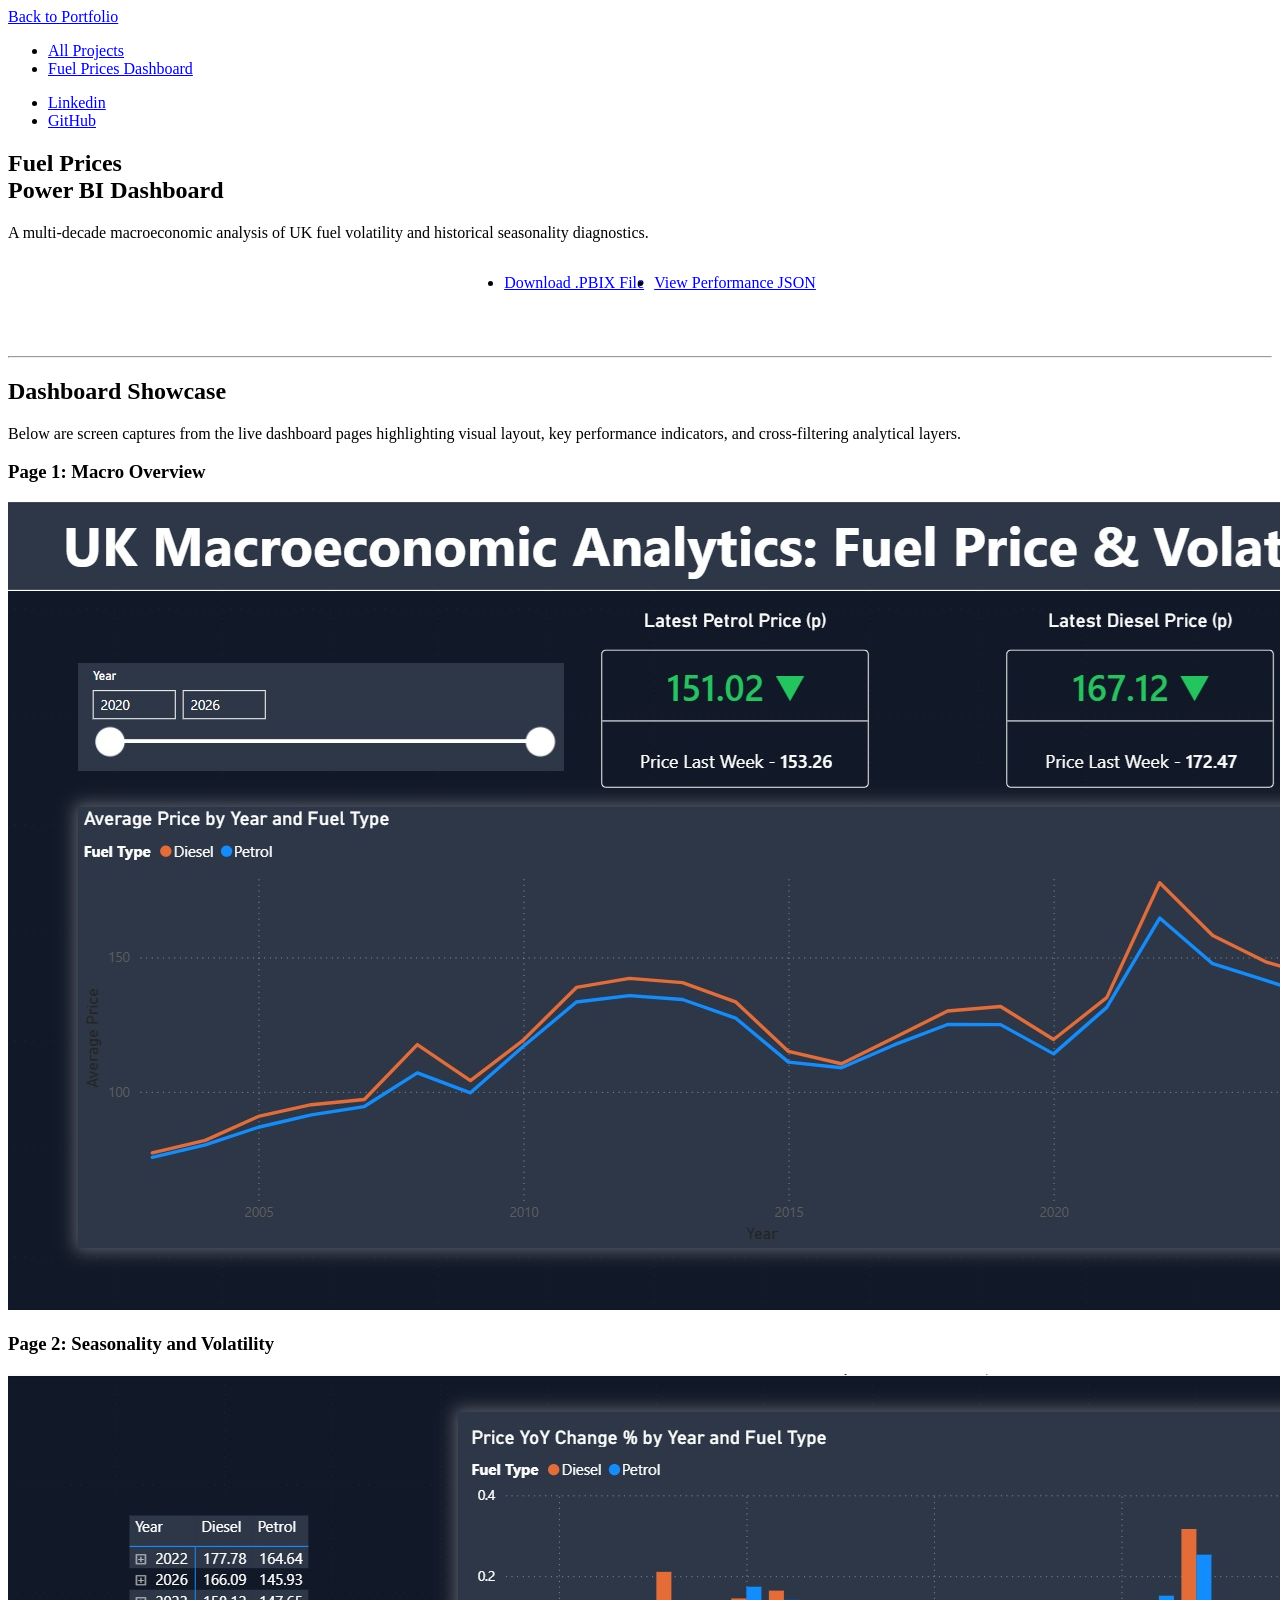
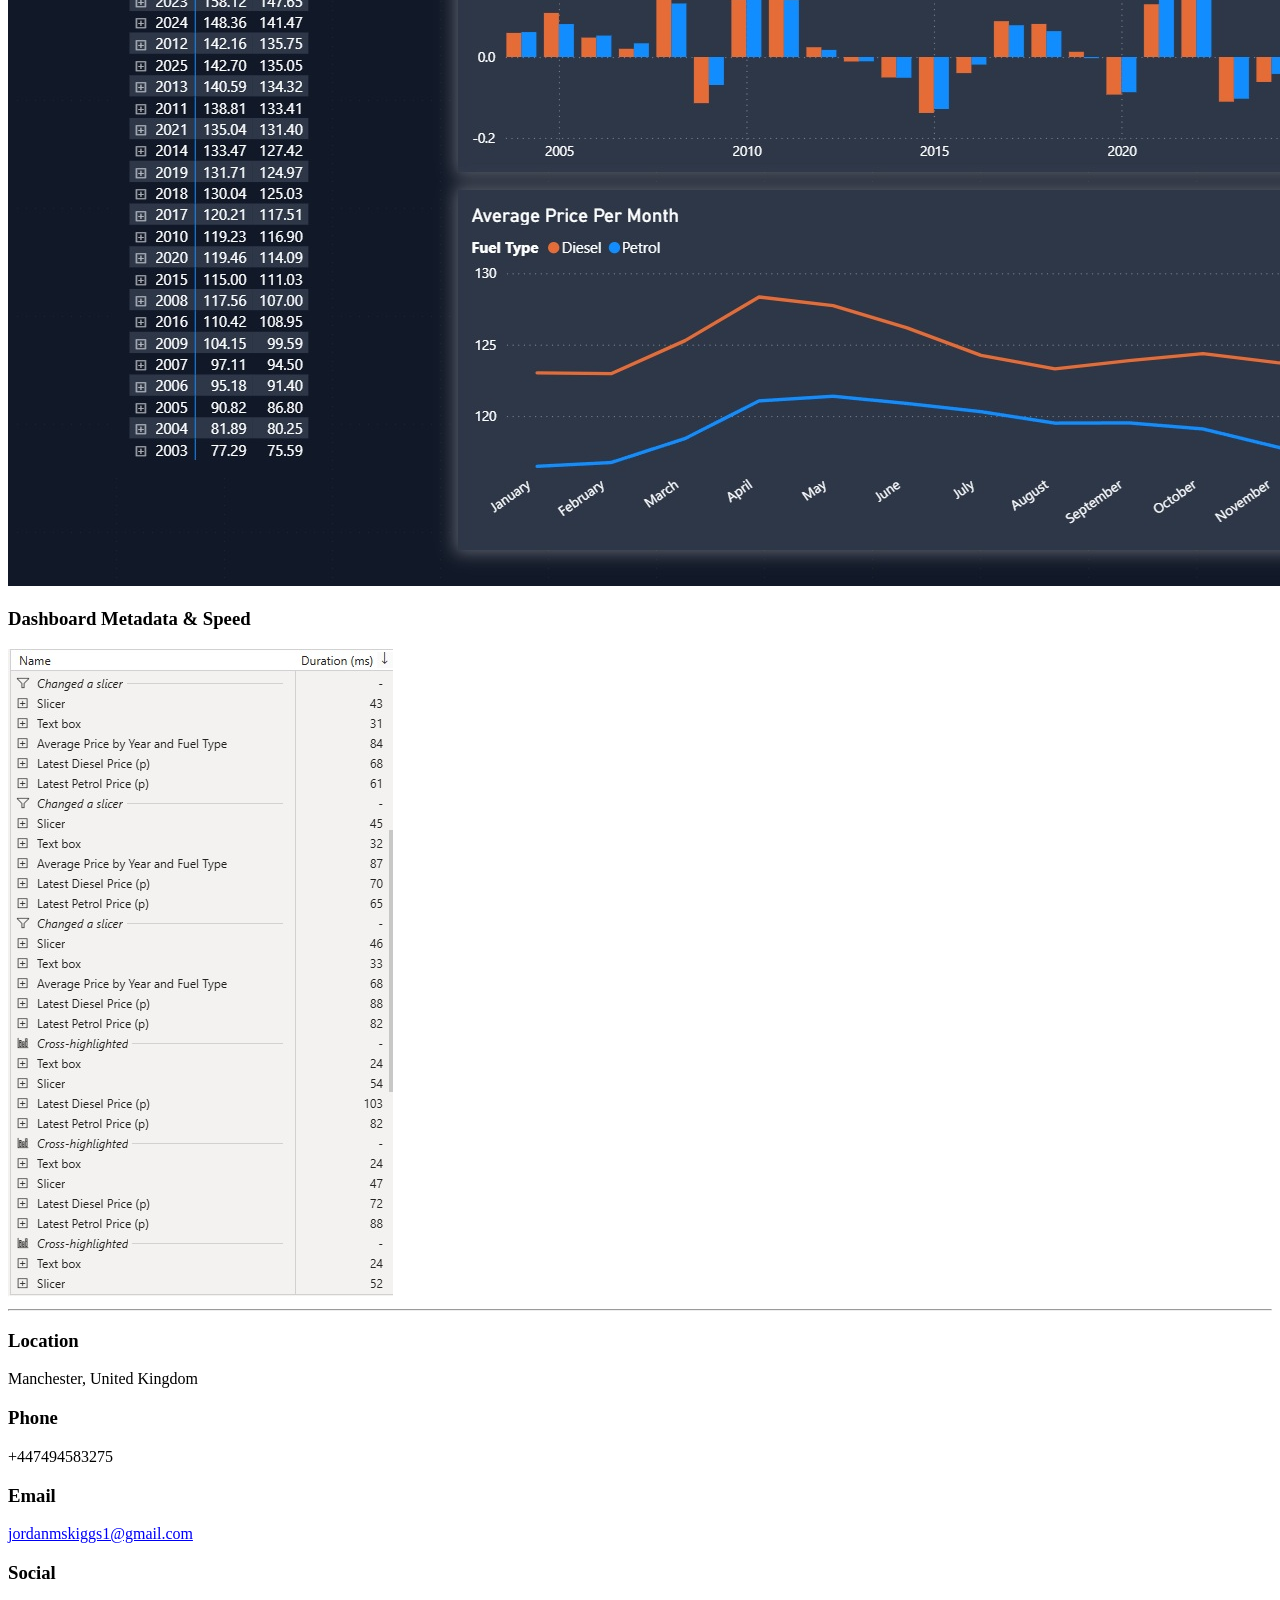
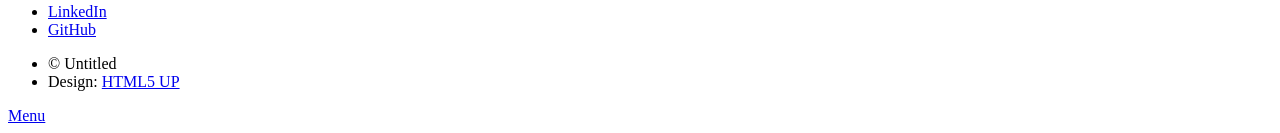
==== commit 491a2375: "Update fuel-prices.html" ====
--- a/fuel-prices.html
+++ b/fuel-prices.html
@@ -60,30 +60,21 @@
 					
 					<div class="image main">
 						<h3>Page 1: Macro Overview</h3>
-						<img src="images/fuel-page1.jpg" alt="Dashboard Page 1 - Overview" />
+						<img src="images/Fuel Prices Page 1.jpg" alt="Dashboard Page 1 - Overview" />
 					</div>
 					
 					<div class="image main">
-						<h3>Page 2: Seasonality Diagnostics</h3>
-						<img src="images/fuel-page2.jpg" alt="Dashboard Page 2 - Seasonality Analysis" />
+						<h3>Page 2: Seasonality and Volatility</h3>
+						<img src="images/Fuel Prices Page 2.jpg" alt="Dashboard Page 2 - Seasonality Analysis" />
 					</div>
 					
 					<div class="image main">
-						<h3>Page 3: Trend &amp; Volatility Tracking</h3>
-						<img src="images/fuel-page3.jpg" alt="Dashboard Page 3 - Volatility Metrics" />
+						<h3>Dashboard Metadata &amp; Speed</h3>
+						<img src="images/Fuel Prices Dashboard Speed.jpg" alt="Dashboard Metadata" />
 					</div>
 
 					<hr />
 
-					<!-- Performance Metadata Summary Section -->
-					<h2>Dashboard Speed Optimization</h2>
-					<p>Leveraging DAX Studio and Power BI Performance Analyzer, visual layout and engine queries were tightly optimized to achieve optimal page-load snappy performance.</p>
-					<blockquote>
-						<strong>Performance Profile Snapshot:</strong><br />
-						• Average Visual Render Time: <strong>&lt; 60ms</strong><br />
-						• DAX Query Execution Time: Minimally intensive calculations structured via star-schema relationships.<br />
-						• Data Source: Automated processing via power query pipelines.
-					</blockquote>
 				</section>
 
 			</div>
